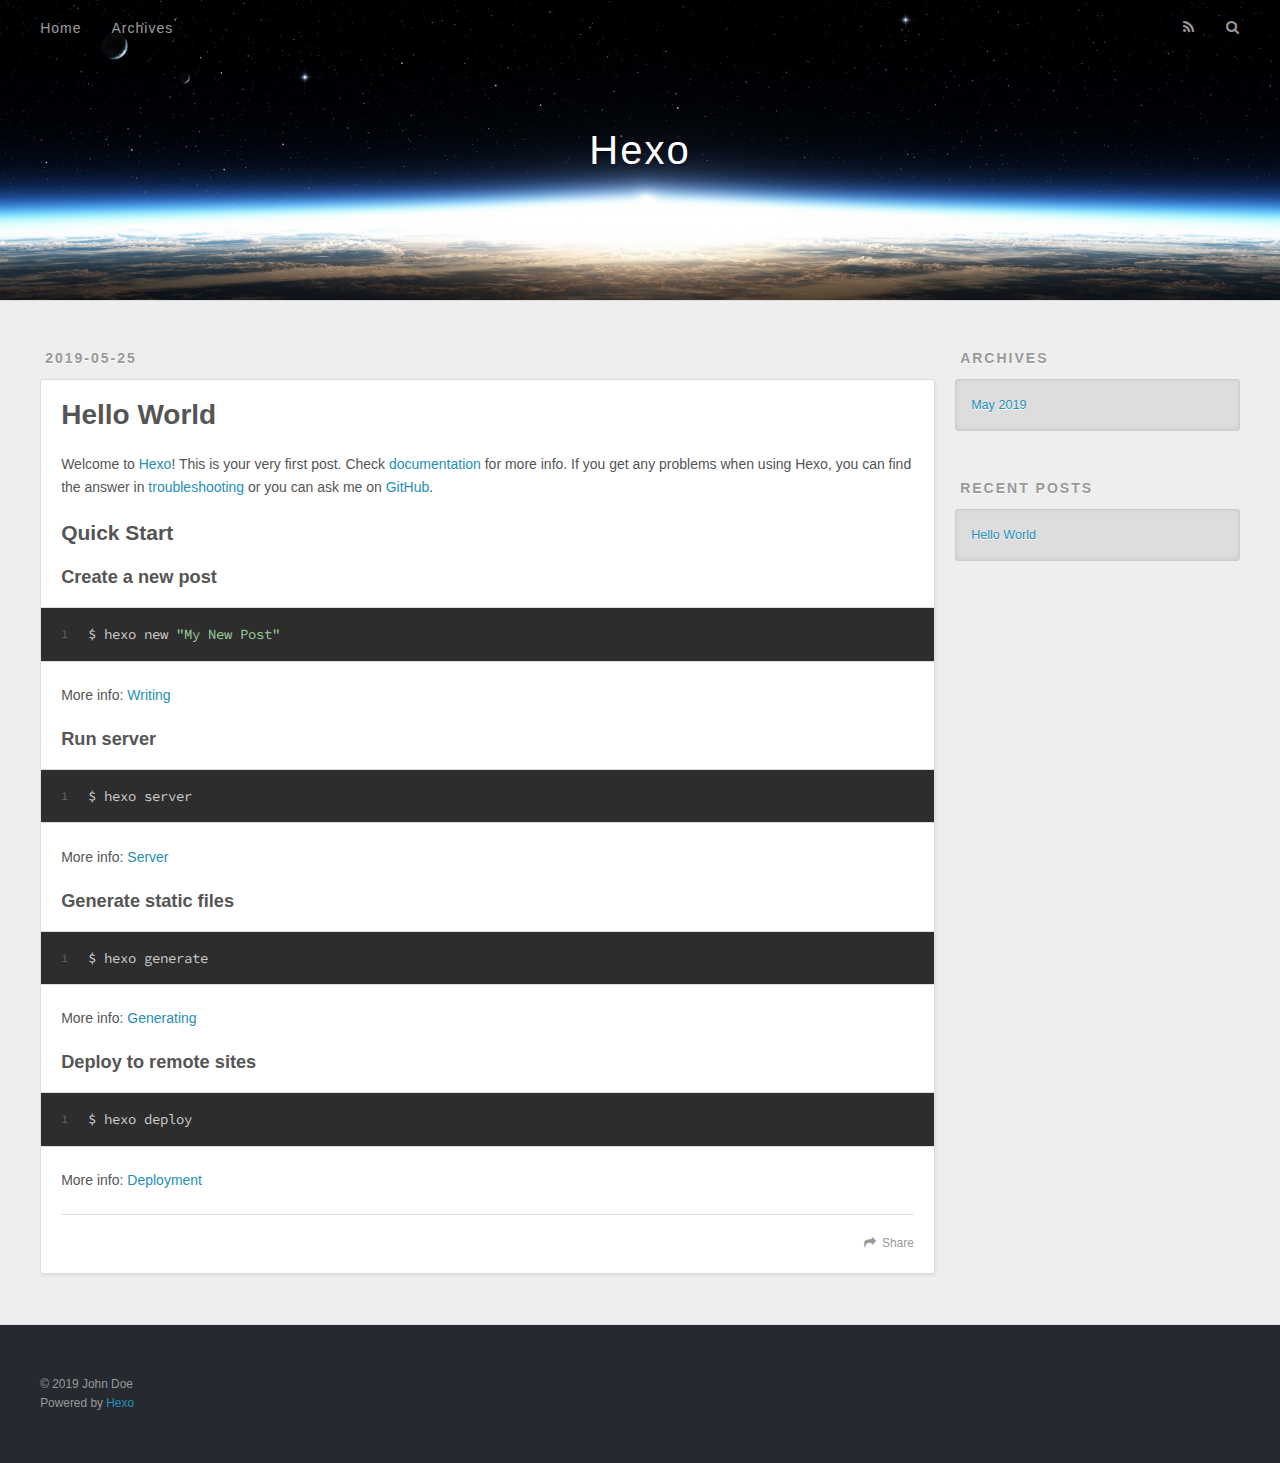
==== index.html @ 66cf9603 "Site updated: 2019-05-25 11:07:12" ====
<!DOCTYPE html>
<html>
<head><meta name="generator" content="Hexo 3.8.0">
  <meta charset="utf-8">
  

  
  <title>Hexo</title>
  <meta name="viewport" content="width=device-width, initial-scale=1, maximum-scale=1">
  <meta property="og:type" content="website">
<meta property="og:title" content="Hexo">
<meta property="og:url" content="http://yoursite.com/index.html">
<meta property="og:site_name" content="Hexo">
<meta property="og:locale" content="default">
<meta name="twitter:card" content="summary">
<meta name="twitter:title" content="Hexo">
  
    <link rel="alternate" href="/atom.xml" title="Hexo" type="application/atom+xml">
  
  
    <link rel="icon" href="/favicon.png">
  
  
    <link href="//fonts.googleapis.com/css?family=Source+Code+Pro" rel="stylesheet" type="text/css">
  
  <link rel="stylesheet" href="/css/style.css">
</head>
</html>
<body>
  <div id="container">
    <div id="wrap">
      <header id="header">
  <div id="banner"></div>
  <div id="header-outer" class="outer">
    <div id="header-title" class="inner">
      <h1 id="logo-wrap">
        <a href="/" id="logo">Hexo</a>
      </h1>
      
    </div>
    <div id="header-inner" class="inner">
      <nav id="main-nav">
        <a id="main-nav-toggle" class="nav-icon"></a>
        
          <a class="main-nav-link" href="/">Home</a>
        
          <a class="main-nav-link" href="/archives">Archives</a>
        
      </nav>
      <nav id="sub-nav">
        
          <a id="nav-rss-link" class="nav-icon" href="/atom.xml" title="RSS Feed"></a>
        
        <a id="nav-search-btn" class="nav-icon" title="Search"></a>
      </nav>
      <div id="search-form-wrap">
        <form action="//google.com/search" method="get" accept-charset="UTF-8" class="search-form"><input type="search" name="q" class="search-form-input" placeholder="Search"><button type="submit" class="search-form-submit">&#xF002;</button><input type="hidden" name="sitesearch" value="http://yoursite.com"></form>
      </div>
    </div>
  </div>
</header>
      <div class="outer">
        <section id="main">
  
    <article id="post-hello-world" class="article article-type-post" itemscope itemprop="blogPost">
  <div class="article-meta">
    <a href="/2019/05/25/hello-world/" class="article-date">
  <time datetime="2019-05-25T02:56:10.770Z" itemprop="datePublished">2019-05-25</time>
</a>
    
  </div>
  <div class="article-inner">
    
    
      <header class="article-header">
        
  
    <h1 itemprop="name">
      <a class="article-title" href="/2019/05/25/hello-world/">Hello World</a>
    </h1>
  

      </header>
    
    <div class="article-entry" itemprop="articleBody">
      
        <p>Welcome to <a href="https://hexo.io/" target="_blank" rel="noopener">Hexo</a>! This is your very first post. Check <a href="https://hexo.io/docs/" target="_blank" rel="noopener">documentation</a> for more info. If you get any problems when using Hexo, you can find the answer in <a href="https://hexo.io/docs/troubleshooting.html" target="_blank" rel="noopener">troubleshooting</a> or you can ask me on <a href="https://github.com/hexojs/hexo/issues" target="_blank" rel="noopener">GitHub</a>.</p>
<h2 id="Quick-Start"><a href="#Quick-Start" class="headerlink" title="Quick Start"></a>Quick Start</h2><h3 id="Create-a-new-post"><a href="#Create-a-new-post" class="headerlink" title="Create a new post"></a>Create a new post</h3><figure class="highlight bash"><table><tr><td class="gutter"><pre><span class="line">1</span><br></pre></td><td class="code"><pre><span class="line">$ hexo new <span class="string">"My New Post"</span></span><br></pre></td></tr></table></figure>
<p>More info: <a href="https://hexo.io/docs/writing.html" target="_blank" rel="noopener">Writing</a></p>
<h3 id="Run-server"><a href="#Run-server" class="headerlink" title="Run server"></a>Run server</h3><figure class="highlight bash"><table><tr><td class="gutter"><pre><span class="line">1</span><br></pre></td><td class="code"><pre><span class="line">$ hexo server</span><br></pre></td></tr></table></figure>
<p>More info: <a href="https://hexo.io/docs/server.html" target="_blank" rel="noopener">Server</a></p>
<h3 id="Generate-static-files"><a href="#Generate-static-files" class="headerlink" title="Generate static files"></a>Generate static files</h3><figure class="highlight bash"><table><tr><td class="gutter"><pre><span class="line">1</span><br></pre></td><td class="code"><pre><span class="line">$ hexo generate</span><br></pre></td></tr></table></figure>
<p>More info: <a href="https://hexo.io/docs/generating.html" target="_blank" rel="noopener">Generating</a></p>
<h3 id="Deploy-to-remote-sites"><a href="#Deploy-to-remote-sites" class="headerlink" title="Deploy to remote sites"></a>Deploy to remote sites</h3><figure class="highlight bash"><table><tr><td class="gutter"><pre><span class="line">1</span><br></pre></td><td class="code"><pre><span class="line">$ hexo deploy</span><br></pre></td></tr></table></figure>
<p>More info: <a href="https://hexo.io/docs/deployment.html" target="_blank" rel="noopener">Deployment</a></p>

      
    </div>
    <footer class="article-footer">
      <a data-url="http://yoursite.com/2019/05/25/hello-world/" data-id="cjw2xe4oa0000dcc2kqg61i88" class="article-share-link">Share</a>
      
      
    </footer>
  </div>
  
</article>


  


</section>
        
          <aside id="sidebar">
  
    

  
    

  
    
  
    
  <div class="widget-wrap">
    <h3 class="widget-title">Archives</h3>
    <div class="widget">
      <ul class="archive-list"><li class="archive-list-item"><a class="archive-list-link" href="/archives/2019/05/">May 2019</a></li></ul>
    </div>
  </div>


  
    
  <div class="widget-wrap">
    <h3 class="widget-title">Recent Posts</h3>
    <div class="widget">
      <ul>
        
          <li>
            <a href="/2019/05/25/hello-world/">Hello World</a>
          </li>
        
      </ul>
    </div>
  </div>

  
</aside>
        
      </div>
      <footer id="footer">
  
  <div class="outer">
    <div id="footer-info" class="inner">
      &copy; 2019 John Doe<br>
      Powered by <a href="http://hexo.io/" target="_blank">Hexo</a>
    </div>
  </div>
</footer>
    </div>
    <nav id="mobile-nav">
  
    <a href="/" class="mobile-nav-link">Home</a>
  
    <a href="/archives" class="mobile-nav-link">Archives</a>
  
</nav>
    

<script src="//ajax.googleapis.com/ajax/libs/jquery/2.0.3/jquery.min.js"></script>


  <link rel="stylesheet" href="/fancybox/jquery.fancybox.css">
  <script src="/fancybox/jquery.fancybox.pack.js"></script>


<script src="/js/script.js"></script>



  </div>
</body>
</html>
---- css/style.css ----
body {
  width: 100%;
}
body:before,
body:after {
  content: "";
  display: table;
}
body:after {
  clear: both;
}
html,
body,
div,
span,
applet,
object,
iframe,
h1,
h2,
h3,
h4,
h5,
h6,
p,
blockquote,
pre,
a,
abbr,
acronym,
address,
big,
cite,
code,
del,
dfn,
em,
img,
ins,
kbd,
q,
s,
samp,
small,
strike,
strong,
sub,
sup,
tt,
var,
dl,
dt,
dd,
ol,
ul,
li,
fieldset,
form,
label,
legend,
table,
caption,
tbody,
tfoot,
thead,
tr,
th,
td {
  margin: 0;
  padding: 0;
  border: 0;
  outline: 0;
  font-weight: inherit;
  font-style: inherit;
  font-family: inherit;
  font-size: 100%;
  vertical-align: baseline;
}
body {
  line-height: 1;
  color: #000;
  background: #fff;
}
ol,
ul {
  list-style: none;
}
table {
  border-collapse: separate;
  border-spacing: 0;
  vertical-align: middle;
}
caption,
th,
td {
  text-align: left;
  font-weight: normal;
  vertical-align: middle;
}
a img {
  border: none;
}
input,
button {
  margin: 0;
  padding: 0;
}
input::-moz-focus-inner,
button::-moz-focus-inner {
  border: 0;
  padding: 0;
}
@font-face {
  font-family: FontAwesome;
  font-style: normal;
  font-weight: normal;
  src: url("fonts/fontawesome-webfont.eot?v=#4.0.3");
  src: url("fonts/fontawesome-webfont.eot?#iefix&v=#4.0.3") format("embedded-opentype"), url("fonts/fontawesome-webfont.woff?v=#4.0.3") format("woff"), url("fonts/fontawesome-webfont.ttf?v=#4.0.3") format("truetype"), url("fonts/fontawesome-webfont.svg#fontawesomeregular?v=#4.0.3") format("svg");
}
html,
body,
#container {
  height: 100%;
}
body {
  background: #eee;
  font: 14px -apple-system, BlinkMacSystemFont, "Segoe UI", "Roboto", "Oxygen", "Ubuntu", "Cantarell", "Fira Sans", "Droid Sans", "Helvetica Neue", sans-serif;
  -webkit-text-size-adjust: 100%;
}
.outer {
  max-width: 1220px;
  margin: 0 auto;
  padding: 0 20px;
}
.outer:before,
.outer:after {
  content: "";
  display: table;
}
.outer:after {
  clear: both;
}
.inner {
  display: inline;
  float: left;
  width: 98.33333333333333%;
  margin: 0 0.833333333333333%;
}
.left,
.alignleft {
  float: left;
}
.right,
.alignright {
  float: right;
}
.clear {
  clear: both;
}
#container {
  position: relative;
}
.mobile-nav-on {
  overflow: hidden;
}
#wrap {
  height: 100%;
  width: 100%;
  position: absolute;
  top: 0;
  left: 0;
  -webkit-transition: 0.2s ease-out;
  -moz-transition: 0.2s ease-out;
  -ms-transition: 0.2s ease-out;
  transition: 0.2s ease-out;
  z-index: 1;
  background: #eee;
}
.mobile-nav-on #wrap {
  left: 280px;
}
@media screen and (min-width: 768px) {
  #main {
    display: inline;
    float: left;
    width: 73.33333333333333%;
    margin: 0 0.833333333333333%;
  }
}
.article-date,
.article-category-link,
.archive-year,
.widget-title {
  text-decoration: none;
  text-transform: uppercase;
  letter-spacing: 2px;
  color: #999;
  margin-bottom: 1em;
  margin-left: 5px;
  line-height: 1em;
  text-shadow: 0 1px #fff;
  font-weight: bold;
}
.article-inner,
.archive-article-inner {
  background: #fff;
  -webkit-box-shadow: 1px 2px 3px #ddd;
  box-shadow: 1px 2px 3px #ddd;
  border: 1px solid #ddd;
  border-radius: 3px;
}
.article-entry h1,
.widget h1 {
  font-size: 2em;
}
.article-entry h2,
.widget h2 {
  font-size: 1.5em;
}
.article-entry h3,
.widget h3 {
  font-size: 1.3em;
}
.article-entry h4,
.widget h4 {
  font-size: 1.2em;
}
.article-entry h5,
.widget h5 {
  font-size: 1em;
}
.article-entry h6,
.widget h6 {
  font-size: 1em;
  color: #999;
}
.article-entry hr,
.widget hr {
  border: 1px dashed #ddd;
}
.article-entry strong,
.widget strong {
  font-weight: bold;
}
.article-entry em,
.widget em,
.article-entry cite,
.widget cite {
  font-style: italic;
}
.article-entry sup,
.widget sup,
.article-entry sub,
.widget sub {
  font-size: 0.75em;
  line-height: 0;
  position: relative;
  vertical-align: baseline;
}
.article-entry sup,
.widget sup {
  top: -0.5em;
}
.article-entry sub,
.widget sub {
  bottom: -0.2em;
}
.article-entry small,
.widget small {
  font-size: 0.85em;
}
.article-entry acronym,
.widget acronym,
.article-entry abbr,
.widget abbr {
  border-bottom: 1px dotted;
}
.article-entry ul,
.widget ul,
.article-entry ol,
.widget ol,
.article-entry dl,
.widget dl {
  margin: 0 20px;
  line-height: 1.6em;
}
.article-entry ul ul,
.widget ul ul,
.article-entry ol ul,
.widget ol ul,
.article-entry ul ol,
.widget ul ol,
.article-entry ol ol,
.widget ol ol {
  margin-top: 0;
  margin-bottom: 0;
}
.article-entry ul,
.widget ul {
  list-style: disc;
}
.article-entry ol,
.widget ol {
  list-style: decimal;
}
.article-entry dt,
.widget dt {
  font-weight: bold;
}
#header {
  height: 300px;
  position: relative;
  border-bottom: 1px solid #ddd;
}
#header:before,
#header:after {
  content: "";
  position: absolute;
  left: 0;
  right: 0;
  height: 40px;
}
#header:before {
  top: 0;
  background: -webkit-linear-gradient(rgba(0,0,0,0.2), transparent);
  background: -moz-linear-gradient(rgba(0,0,0,0.2), transparent);
  background: -ms-linear-gradient(rgba(0,0,0,0.2), transparent);
  background: linear-gradient(rgba(0,0,0,0.2), transparent);
}
#header:after {
  bottom: 0;
  background: -webkit-linear-gradient(transparent, rgba(0,0,0,0.2));
  background: -moz-linear-gradient(transparent, rgba(0,0,0,0.2));
  background: -ms-linear-gradient(transparent, rgba(0,0,0,0.2));
  background: linear-gradient(transparent, rgba(0,0,0,0.2));
}
#header-outer {
  height: 100%;
  position: relative;
}
#header-inner {
  position: relative;
  overflow: hidden;
}
#banner {
  position: absolute;
  top: 0;
  left: 0;
  width: 100%;
  height: 100%;
  background: url("images/banner.jpg") center #000;
  -webkit-background-size: cover;
  -moz-background-size: cover;
  background-size: cover;
  z-index: -1;
}
#header-title {
  text-align: center;
  height: 40px;
  position: absolute;
  top: 50%;
  left: 0;
  margin-top: -20px;
}
#logo,
#subtitle {
  text-decoration: none;
  color: #fff;
  font-weight: 300;
  text-shadow: 0 1px 4px rgba(0,0,0,0.3);
}
#logo {
  font-size: 40px;
  line-height: 40px;
  letter-spacing: 2px;
}
#subtitle {
  font-size: 16px;
  line-height: 16px;
  letter-spacing: 1px;
}
#subtitle-wrap {
  margin-top: 16px;
}
#main-nav {
  float: left;
  margin-left: -15px;
}
.nav-icon,
.main-nav-link {
  float: left;
  color: #fff;
  opacity: 0.6;
  text-decoration: none;
  text-shadow: 0 1px rgba(0,0,0,0.2);
  -webkit-transition: opacity 0.2s;
  -moz-transition: opacity 0.2s;
  -ms-transition: opacity 0.2s;
  transition: opacity 0.2s;
  display: block;
  padding: 20px 15px;
}
.nav-icon:hover,
.main-nav-link:hover {
  opacity: 1;
}
.nav-icon {
  font-family: FontAwesome;
  text-align: center;
  font-size: 14px;
  width: 14px;
  height: 14px;
  padding: 20px 15px;
  position: relative;
  cursor: pointer;
}
.main-nav-link {
  font-weight: 300;
  letter-spacing: 1px;
}
@media screen and (max-width: 479px) {
  .main-nav-link {
    display: none;
  }
}
#main-nav-toggle {
  display: none;
}
#main-nav-toggle:before {
  content: "\f0c9";
}
@media screen and (max-width: 479px) {
  #main-nav-toggle {
    display: block;
  }
}
#sub-nav {
  float: right;
  margin-right: -15px;
}
#nav-rss-link:before {
  content: "\f09e";
}
#nav-search-btn:before {
  content: "\f002";
}
#search-form-wrap {
  position: absolute;
  top: 15px;
  width: 150px;
  height: 30px;
  right: -150px;
  opacity: 0;
  -webkit-transition: 0.2s ease-out;
  -moz-transition: 0.2s ease-out;
  -ms-transition: 0.2s ease-out;
  transition: 0.2s ease-out;
}
#search-form-wrap.on {
  opacity: 1;
  right: 0;
}
@media screen and (max-width: 479px) {
  #search-form-wrap {
    width: 100%;
    right: -100%;
  }
}
.search-form {
  position: absolute;
  top: 0;
  left: 0;
  right: 0;
  background: #fff;
  padding: 5px 15px;
  border-radius: 15px;
  -webkit-box-shadow: 0 0 10px rgba(0,0,0,0.3);
  box-shadow: 0 0 10px rgba(0,0,0,0.3);
}
.search-form-input {
  border: none;
  background: none;
  color: #555;
  width: 100%;
  font: 13px -apple-system, BlinkMacSystemFont, "Segoe UI", "Roboto", "Oxygen", "Ubuntu", "Cantarell", "Fira Sans", "Droid Sans", "Helvetica Neue", sans-serif;
  outline: none;
}
.search-form-input::-webkit-search-results-decoration,
.search-form-input::-webkit-search-cancel-button {
  -webkit-appearance: none;
}
.search-form-submit {
  position: absolute;
  top: 50%;
  right: 10px;
  margin-top: -7px;
  font: 13px FontAwesome;
  border: none;
  background: none;
  color: #bbb;
  cursor: pointer;
}
.search-form-submit:hover,
.search-form-submit:focus {
  color: #777;
}
.article {
  margin: 50px 0;
}
.article-inner {
  overflow: hidden;
}
.article-meta:before,
.article-meta:after {
  content: "";
  display: table;
}
.article-meta:after {
  clear: both;
}
.article-date {
  float: left;
}
.article-category {
  float: left;
  line-height: 1em;
  color: #ccc;
  text-shadow: 0 1px #fff;
  margin-left: 8px;
}
.article-category:before {
  content: "\2022";
}
.article-category-link {
  margin: 0 12px 1em;
}
.article-header {
  padding: 20px 20px 0;
}
.article-title {
  text-decoration: none;
  font-size: 2em;
  font-weight: bold;
  color: #555;
  line-height: 1.1em;
  -webkit-transition: color 0.2s;
  -moz-transition: color 0.2s;
  -ms-transition: color 0.2s;
  transition: color 0.2s;
}
a.article-title:hover {
  color: #258fb8;
}
.article-entry {
  color: #555;
  padding: 0 20px;
}
.article-entry:before,
.article-entry:after {
  content: "";
  display: table;
}
.article-entry:after {
  clear: both;
}
.article-entry p,
.article-entry table {
  line-height: 1.6em;
  margin: 1.6em 0;
}
.article-entry h1,
.article-entry h2,
.article-entry h3,
.article-entry h4,
.article-entry h5,
.article-entry h6 {
  font-weight: bold;
}
.article-entry h1,
.article-entry h2,
.article-entry h3,
.article-entry h4,
.article-entry h5,
.article-entry h6 {
  line-height: 1.1em;
  margin: 1.1em 0;
}
.article-entry a {
  color: #258fb8;
  text-decoration: none;
}
.article-entry a:hover {
  text-decoration: underline;
}
.article-entry ul,
.article-entry ol,
.article-entry dl {
  margin-top: 1.6em;
  margin-bottom: 1.6em;
}
.article-entry img,
.article-entry video {
  max-width: 100%;
  height: auto;
  display: block;
  margin: auto;
}
.article-entry iframe {
  border: none;
}
.article-entry table {
  width: 100%;
  border-collapse: collapse;
  border-spacing: 0;
}
.article-entry th {
  font-weight: bold;
  border-bottom: 3px solid #ddd;
  padding-bottom: 0.5em;
}
.article-entry td {
  border-bottom: 1px solid #ddd;
  padding: 10px 0;
}
.article-entry blockquote {
  font-family: Georgia, "Times New Roman", serif;
  font-size: 1.4em;
  margin: 1.6em 20px;
  text-align: center;
}
.article-entry blockquote footer {
  font-size: 14px;
  margin: 1.6em 0;
  font-family: -apple-system, BlinkMacSystemFont, "Segoe UI", "Roboto", "Oxygen", "Ubuntu", "Cantarell", "Fira Sans", "Droid Sans", "Helvetica Neue", sans-serif;
}
.article-entry blockquote footer cite:before {
  content: "—";
  padding: 0 0.5em;
}
.article-entry .pullquote {
  text-align: left;
  width: 45%;
  margin: 0;
}
.article-entry .pullquote.left {
  margin-left: 0.5em;
  margin-right: 1em;
}
.article-entry .pullquote.right {
  margin-right: 0.5em;
  margin-left: 1em;
}
.article-entry .caption {
  color: #999;
  display: block;
  font-size: 0.9em;
  margin-top: 0.5em;
  position: relative;
  text-align: center;
}
.article-entry .video-container {
  position: relative;
  padding-top: 56.25%;
  height: 0;
  overflow: hidden;
}
.article-entry .video-container iframe,
.article-entry .video-container object,
.article-entry .video-container embed {
  position: absolute;
  top: 0;
  left: 0;
  width: 100%;
  height: 100%;
  margin-top: 0;
}
.article-more-link a {
  display: inline-block;
  line-height: 1em;
  padding: 6px 15px;
  border-radius: 15px;
  background: #eee;
  color: #999;
  text-shadow: 0 1px #fff;
  text-decoration: none;
}
.article-more-link a:hover {
  background: #258fb8;
  color: #fff;
  text-decoration: none;
  text-shadow: 0 1px #1e7293;
}
.article-footer {
  font-size: 0.85em;
  line-height: 1.6em;
  border-top: 1px solid #ddd;
  padding-top: 1.6em;
  margin: 0 20px 20px;
}
.article-footer:before,
.article-footer:after {
  content: "";
  display: table;
}
.article-footer:after {
  clear: both;
}
.article-footer a {
  color: #999;
  text-decoration: none;
}
.article-footer a:hover {
  color: #555;
}
.article-tag-list-item {
  float: left;
  margin-right: 10px;
}
.article-tag-list-link:before {
  content: "#";
}
.article-comment-link {
  float: right;
}
.article-comment-link:before {
  content: "\f075";
  font-family: FontAwesome;
  padding-right: 8px;
}
.article-share-link {
  cursor: pointer;
  float: right;
  margin-left: 20px;
}
.article-share-link:before {
  content: "\f064";
  font-family: FontAwesome;
  padding-right: 6px;
}
#article-nav {
  position: relative;
}
#article-nav:before,
#article-nav:after {
  content: "";
  display: table;
}
#article-nav:after {
  clear: both;
}
@media screen and (min-width: 768px) {
  #article-nav {
    margin: 50px 0;
  }
  #article-nav:before {
    width: 8px;
    height: 8px;
    position: absolute;
    top: 50%;
    left: 50%;
    margin-top: -4px;
    margin-left: -4px;
    content: "";
    border-radius: 50%;
    background: #ddd;
    -webkit-box-shadow: 0 1px 2px #fff;
    box-shadow: 0 1px 2px #fff;
  }
}
.article-nav-link-wrap {
  text-decoration: none;
  text-shadow: 0 1px #fff;
  color: #999;
  -webkit-box-sizing: border-box;
  -moz-box-sizing: border-box;
  box-sizing: border-box;
  margin-top: 50px;
  text-align: center;
  display: block;
}
.article-nav-link-wrap:hover {
  color: #555;
}
@media screen and (min-width: 768px) {
  .article-nav-link-wrap {
    width: 50%;
    margin-top: 0;
  }
}
@media screen and (min-width: 768px) {
  #article-nav-newer {
    float: left;
    text-align: right;
    padding-right: 20px;
  }
}
@media screen and (min-width: 768px) {
  #article-nav-older {
    float: right;
    text-align: left;
    padding-left: 20px;
  }
}
.article-nav-caption {
  text-transform: uppercase;
  letter-spacing: 2px;
  color: #ddd;
  line-height: 1em;
  font-weight: bold;
}
#article-nav-newer .article-nav-caption {
  margin-right: -2px;
}
.article-nav-title {
  font-size: 0.85em;
  line-height: 1.6em;
  margin-top: 0.5em;
}
.article-share-box {
  position: absolute;
  display: none;
  background: #fff;
  -webkit-box-shadow: 1px 2px 10px rgba(0,0,0,0.2);
  box-shadow: 1px 2px 10px rgba(0,0,0,0.2);
  border-radius: 3px;
  margin-left: -145px;
  overflow: hidden;
  z-index: 1;
}
.article-share-box.on {
  display: block;
}
.article-share-input {
  width: 100%;
  background: none;
  -webkit-box-sizing: border-box;
  -moz-box-sizing: border-box;
  box-sizing: border-box;
  font: 14px -apple-system, BlinkMacSystemFont, "Segoe UI", "Roboto", "Oxygen", "Ubuntu", "Cantarell", "Fira Sans", "Droid Sans", "Helvetica Neue", sans-serif;
  padding: 0 15px;
  color: #555;
  outline: none;
  border: 1px solid #ddd;
  border-radius: 3px 3px 0 0;
  height: 36px;
  line-height: 36px;
}
.article-share-links {
  background: #eee;
}
.article-share-links:before,
.article-share-links:after {
  content: "";
  display: table;
}
.article-share-links:after {
  clear: both;
}
.article-share-twitter,
.article-share-facebook,
.article-share-pinterest,
.article-share-google {
  width: 50px;
  height: 36px;
  display: block;
  float: left;
  position: relative;
  color: #999;
  text-shadow: 0 1px #fff;
}
.article-share-twitter:before,
.article-share-facebook:before,
.article-share-pinterest:before,
.article-share-google:before {
  font-size: 20px;
  font-family: FontAwesome;
  width: 20px;
  height: 20px;
  position: absolute;
  top: 50%;
  left: 50%;
  margin-top: -10px;
  margin-left: -10px;
  text-align: center;
}
.article-share-twitter:hover,
.article-share-facebook:hover,
.article-share-pinterest:hover,
.article-share-google:hover {
  color: #fff;
}
.article-share-twitter:before {
  content: "\f099";
}
.article-share-twitter:hover {
  background: #00aced;
  text-shadow: 0 1px #008abe;
}
.article-share-facebook:before {
  content: "\f09a";
}
.article-share-facebook:hover {
  background: #3b5998;
  text-shadow: 0 1px #2f477a;
}
.article-share-pinterest:before {
  content: "\f0d2";
}
.article-share-pinterest:hover {
  background: #cb2027;
  text-shadow: 0 1px #a21a1f;
}
.article-share-google:before {
  content: "\f0d5";
}
.article-share-google:hover {
  background: #dd4b39;
  text-shadow: 0 1px #be3221;
}
.article-gallery {
  background: #000;
  position: relative;
}
.article-gallery-photos {
  position: relative;
  overflow: hidden;
}
.article-gallery-img {
  display: none;
  max-width: 100%;
}
.article-gallery-img:first-child {
  display: block;
}
.article-gallery-img.loaded {
  position: absolute;
  display: block;
}
.article-gallery-img img {
  display: block;
  max-width: 100%;
  margin: 0 auto;
}
#comments {
  background: #fff;
  -webkit-box-shadow: 1px 2px 3px #ddd;
  box-shadow: 1px 2px 3px #ddd;
  padding: 20px;
  border: 1px solid #ddd;
  border-radius: 3px;
  margin: 50px 0;
}
#comments a {
  color: #258fb8;
}
.archives-wrap {
  margin: 50px 0;
}
.archives:before,
.archives:after {
  content: "";
  display: table;
}
.archives:after {
  clear: both;
}
.archive-year-wrap {
  margin-bottom: 1em;
}
.archives {
  -webkit-column-gap: 10px;
  -moz-column-gap: 10px;
  column-gap: 10px;
}
@media screen and (min-width: 480px) and (max-width: 767px) {
  .archives {
    -webkit-column-count: 2;
    -moz-column-count: 2;
    column-count: 2;
  }
}
@media screen and (min-width: 768px) {
  .archives {
    -webkit-column-count: 3;
    -moz-column-count: 3;
    column-count: 3;
  }
}
.archive-article {
  -webkit-column-break-inside: avoid;
  page-break-inside: avoid;
  overflow: hidden;
  break-inside: avoid-column;
}
.archive-article-inner {
  padding: 10px;
  margin-bottom: 15px;
}
.archive-article-title {
  text-decoration: none;
  font-weight: bold;
  color: #555;
  -webkit-transition: color 0.2s;
  -moz-transition: color 0.2s;
  -ms-transition: color 0.2s;
  transition: color 0.2s;
  line-height: 1.6em;
}
.archive-article-title:hover {
  color: #258fb8;
}
.archive-article-footer {
  margin-top: 1em;
}
.archive-article-date {
  color: #999;
  text-decoration: none;
  font-size: 0.85em;
  line-height: 1em;
  margin-bottom: 0.5em;
  display: block;
}
#page-nav {
  margin: 50px auto;
  background: #fff;
  -webkit-box-shadow: 1px 2px 3px #ddd;
  box-shadow: 1px 2px 3px #ddd;
  border: 1px solid #ddd;
  border-radius: 3px;
  text-align: center;
  color: #999;
  overflow: hidden;
}
#page-nav:before,
#page-nav:after {
  content: "";
  display: table;
}
#page-nav:after {
  clear: both;
}
#page-nav a,
#page-nav span {
  padding: 10px 20px;
  line-height: 1;
  height: 2ex;
}
#page-nav a {
  color: #999;
  text-decoration: none;
}
#page-nav a:hover {
  background: #999;
  color: #fff;
}
#page-nav .prev {
  float: left;
}
#page-nav .next {
  float: right;
}
#page-nav .page-number {
  display: inline-block;
}
@media screen and (max-width: 479px) {
  #page-nav .page-number {
    display: none;
  }
}
#page-nav .current {
  color: #555;
  font-weight: bold;
}
#page-nav .space {
  color: #ddd;
}
#footer {
  background: #262a30;
  padding: 50px 0;
  border-top: 1px solid #ddd;
  color: #999;
}
#footer a {
  color: #258fb8;
  text-decoration: none;
}
#footer a:hover {
  text-decoration: underline;
}
#footer-info {
  line-height: 1.6em;
  font-size: 0.85em;
}
.article-entry pre,
.article-entry .highlight {
  background: #2d2d2d;
  margin: 0 -20px;
  padding: 15px 20px;
  border-style: solid;
  border-color: #ddd;
  border-width: 1px 0;
  overflow: auto;
  color: #ccc;
  line-height: 22.400000000000002px;
}
.article-entry .highlight .gutter pre,
.article-entry .gist .gist-file .gist-data .line-numbers {
  color: #666;
  font-size: 0.85em;
}
.article-entry pre,
.article-entry code {
  font-family: "Source Code Pro", Consolas, Monaco, Menlo, Consolas, monospace;
}
.article-entry code {
  background: #eee;
  text-shadow: 0 1px #fff;
  padding: 0 0.3em;
}
.article-entry pre code {
  background: none;
  text-shadow: none;
  padding: 0;
}
.article-entry .highlight pre {
  border: none;
  margin: 0;
  padding: 0;
}
.article-entry .highlight table {
  margin: 0;
  width: auto;
}
.article-entry .highlight td {
  border: none;
  padding: 0;
}
.article-entry .highlight figcaption {
  font-size: 0.85em;
  color: #999;
  line-height: 1em;
  margin-bottom: 1em;
}
.article-entry .highlight figcaption:before,
.article-entry .highlight figcaption:after {
  content: "";
  display: table;
}
.article-entry .highlight figcaption:after {
  clear: both;
}
.article-entry .highlight figcaption a {
  float: right;
}
.article-entry .highlight .gutter pre {
  text-align: right;
  padding-right: 20px;
}
.article-entry .highlight .line {
  height: 22.400000000000002px;
}
.article-entry .highlight .line.marked {
  background: #515151;
}
.article-entry .gist {
  margin: 0 -20px;
  border-style: solid;
  border-color: #ddd;
  border-width: 1px 0;
  background: #2d2d2d;
  padding: 15px 20px 15px 0;
}
.article-entry .gist .gist-file {
  border: none;
  font-family: "Source Code Pro", Consolas, Monaco, Menlo, Consolas, monospace;
  margin: 0;
}
.article-entry .gist .gist-file .gist-data {
  background: none;
  border: none;
}
.article-entry .gist .gist-file .gist-data .line-numbers {
  background: none;
  border: none;
  padding: 0 20px 0 0;
}
.article-entry .gist .gist-file .gist-data .line-data {
  padding: 0 !important;
}
.article-entry .gist .gist-file .highlight {
  margin: 0;
  padding: 0;
  border: none;
}
.article-entry .gist .gist-file .gist-meta {
  background: #2d2d2d;
  color: #999;
  font: 0.85em -apple-system, BlinkMacSystemFont, "Segoe UI", "Roboto", "Oxygen", "Ubuntu", "Cantarell", "Fira Sans", "Droid Sans", "Helvetica Neue", sans-serif;
  text-shadow: 0 0;
  padding: 0;
  margin-top: 1em;
  margin-left: 20px;
}
.article-entry .gist .gist-file .gist-meta a {
  color: #258fb8;
  font-weight: normal;
}
.article-entry .gist .gist-file .gist-meta a:hover {
  text-decoration: underline;
}
pre .comment,
pre .title {
  color: #999;
}
pre .variable,
pre .attribute,
pre .tag,
pre .regexp,
pre .ruby .constant,
pre .xml .tag .title,
pre .xml .pi,
pre .xml .doctype,
pre .html .doctype,
pre .css .id,
pre .css .class,
pre .css .pseudo {
  color: #f2777a;
}
pre .number,
pre .preprocessor,
pre .built_in,
pre .literal,
pre .params,
pre .constant {
  color: #f99157;
}
pre .class,
pre .ruby .class .title,
pre .css .rules .attribute {
  color: #9c9;
}
pre .string,
pre .value,
pre .inheritance,
pre .header,
pre .ruby .symbol,
pre .xml .cdata {
  color: #9c9;
}
pre .css .hexcolor {
  color: #6cc;
}
pre .function,
pre .python .decorator,
pre .python .title,
pre .ruby .function .title,
pre .ruby .title .keyword,
pre .perl .sub,
pre .javascript .title,
pre .coffeescript .title {
  color: #69c;
}
pre .keyword,
pre .javascript .function {
  color: #c9c;
}
@media screen and (max-width: 479px) {
  #mobile-nav {
    position: absolute;
    top: 0;
    left: 0;
    width: 280px;
    height: 100%;
    background: #191919;
    border-right: 1px solid #fff;
  }
}
@media screen and (max-width: 479px) {
  .mobile-nav-link {
    display: block;
    color: #999;
    text-decoration: none;
    padding: 15px 20px;
    font-weight: bold;
  }
  .mobile-nav-link:hover {
    color: #fff;
  }
}
@media screen and (min-width: 768px) {
  #sidebar {
    display: inline;
    float: left;
    width: 23.333333333333332%;
    margin: 0 0.833333333333333%;
  }
}
.widget-wrap {
  margin: 50px 0;
}
.widget {
  color: #777;
  text-shadow: 0 1px #fff;
  background: #ddd;
  -webkit-box-shadow: 0 -1px 4px #ccc inset;
  box-shadow: 0 -1px 4px #ccc inset;
  border: 1px solid #ccc;
  padding: 15px;
  border-radius: 3px;
}
.widget a {
  color: #258fb8;
  text-decoration: none;
}
.widget a:hover {
  text-decoration: underline;
}
.widget ul ul,
.widget ol ul,
.widget dl ul,
.widget ul ol,
.widget ol ol,
.widget dl ol,
.widget ul dl,
.widget ol dl,
.widget dl dl {
  margin-left: 15px;
  list-style: disc;
}
.widget {
  line-height: 1.6em;
  word-wrap: break-word;
  font-size: 0.9em;
}
.widget ul,
.widget ol {
  list-style: none;
  margin: 0;
}
.widget ul ul,
.widget ol ul,
.widget ul ol,
.widget ol ol {
  margin: 0 20px;
}
.widget ul ul,
.widget ol ul {
  list-style: disc;
}
.widget ul ol,
.widget ol ol {
  list-style: decimal;
}
.category-list-count,
.tag-list-count,
.archive-list-count {
  padding-left: 5px;
  color: #999;
  font-size: 0.85em;
}
.category-list-count:before,
.tag-list-count:before,
.archive-list-count:before {
  content: "(";
}
.category-list-count:after,
.tag-list-count:after,
.archive-list-count:after {
  content: ")";
}
.tagcloud a {
  margin-right: 5px;
  display: inline-block;
}
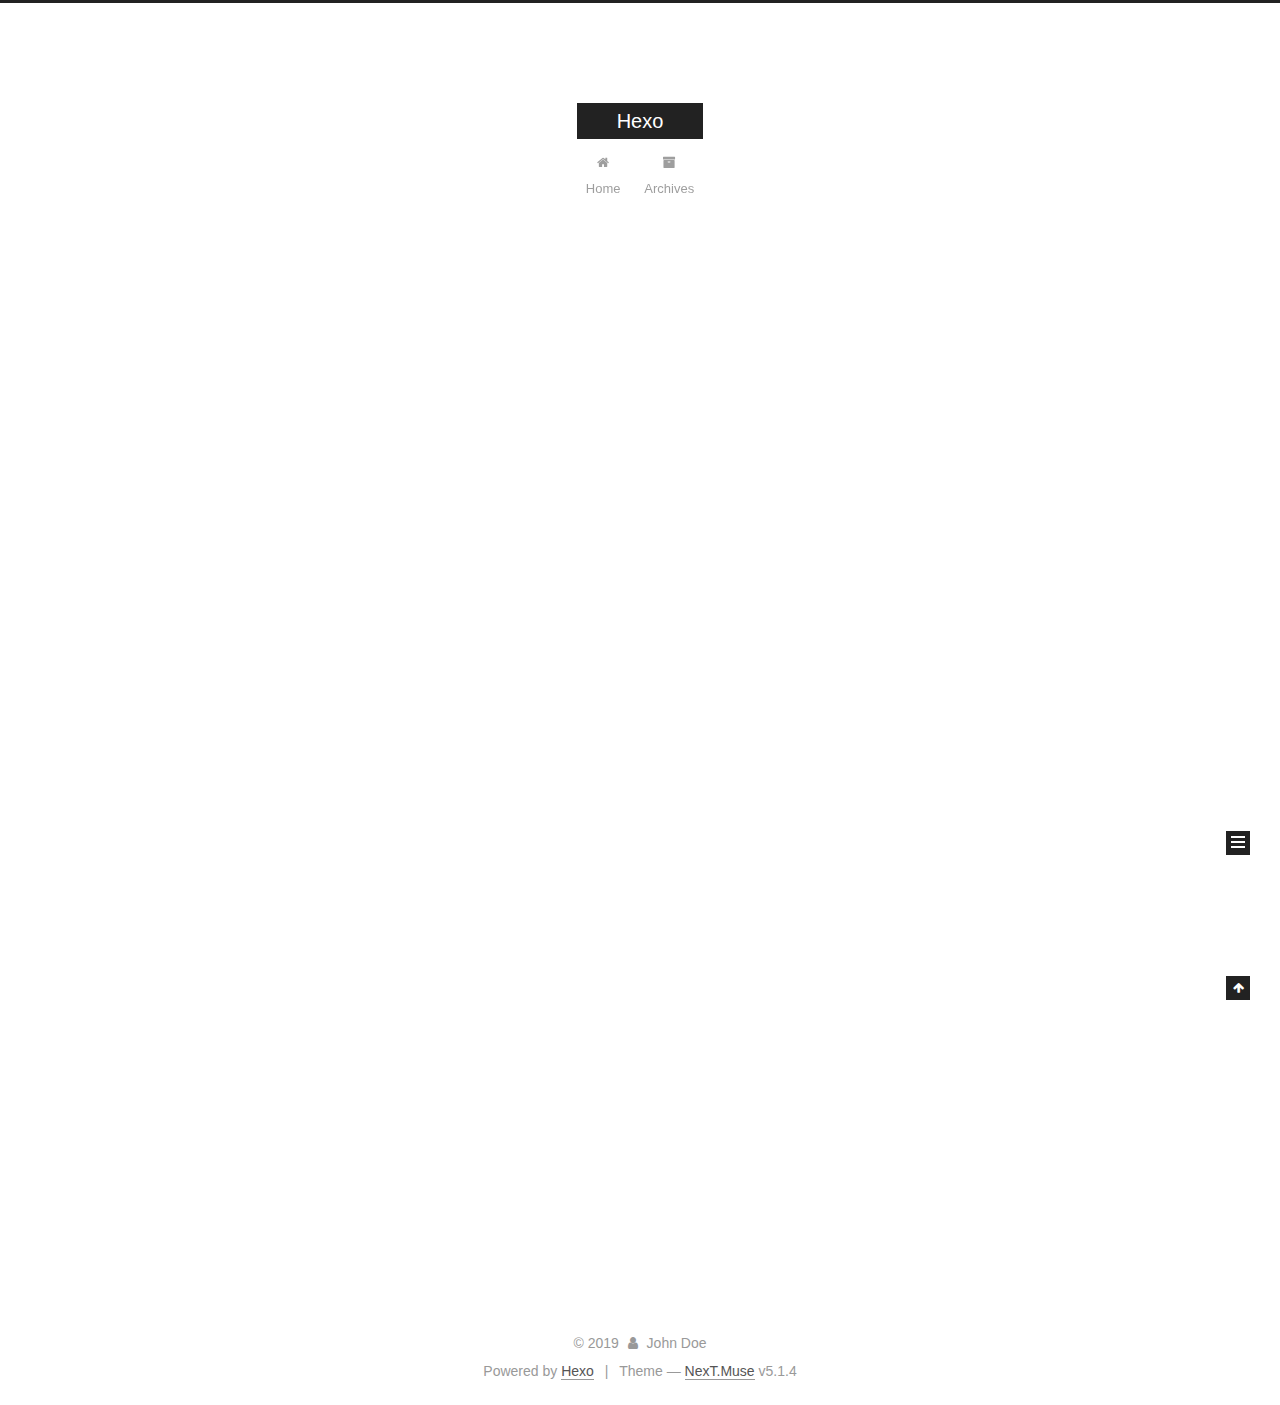
==== commit 74599fc7: "Site updated: 2019-05-25 11:52:14" ====
--- a/index.html
+++ b/index.html
@@ -1,90 +1,306 @@
 <!DOCTYPE html>
-<html>
+
+
+
+  
+
+
+<html class="theme-next muse use-motion" lang>
 <head><meta name="generator" content="Hexo 3.8.0">
-  <meta charset="utf-8">
-  
-
-  
-  <title>Hexo</title>
-  <meta name="viewport" content="width=device-width, initial-scale=1, maximum-scale=1">
-  <meta property="og:type" content="website">
+  <meta charset="UTF-8">
+<meta http-equiv="X-UA-Compatible" content="IE=edge">
+<meta name="viewport" content="width=device-width, initial-scale=1, maximum-scale=1">
+<meta name="theme-color" content="#222">
+
+
+
+
+
+
+
+
+
+<meta http-equiv="Cache-Control" content="no-transform">
+<meta http-equiv="Cache-Control" content="no-siteapp">
+
+
+
+
+
+
+
+
+
+
+
+
+
+
+
+
+  
+  
+  <link href="/lib/fancybox/source/jquery.fancybox.css?v=2.1.5" rel="stylesheet" type="text/css">
+
+
+
+
+
+
+
+<link href="/lib/font-awesome/css/font-awesome.min.css?v=4.6.2" rel="stylesheet" type="text/css">
+
+<link href="/css/main.css?v=5.1.4" rel="stylesheet" type="text/css">
+
+
+  <link rel="apple-touch-icon" sizes="180x180" href="/images/apple-touch-icon-next.png?v=5.1.4">
+
+
+  <link rel="icon" type="image/png" sizes="32x32" href="/images/favicon-32x32-next.png?v=5.1.4">
+
+
+  <link rel="icon" type="image/png" sizes="16x16" href="/images/favicon-16x16-next.png?v=5.1.4">
+
+
+  <link rel="mask-icon" href="/images/logo.svg?v=5.1.4" color="#222">
+
+
+
+
+
+  <meta name="keywords" content="Hexo, NexT">
+
+
+
+
+
+
+
+
+
+
+<meta property="og:type" content="website">
 <meta property="og:title" content="Hexo">
 <meta property="og:url" content="http://yoursite.com/index.html">
 <meta property="og:site_name" content="Hexo">
 <meta property="og:locale" content="default">
 <meta name="twitter:card" content="summary">
 <meta name="twitter:title" content="Hexo">
-  
-    <link rel="alternate" href="/atom.xml" title="Hexo" type="application/atom+xml">
-  
-  
-    <link rel="icon" href="/favicon.png">
-  
-  
-    <link href="//fonts.googleapis.com/css?family=Source+Code+Pro" rel="stylesheet" type="text/css">
-  
-  <link rel="stylesheet" href="/css/style.css">
+
+
+
+<script type="text/javascript" id="hexo.configurations">
+  var NexT = window.NexT || {};
+  var CONFIG = {
+    root: '/',
+    scheme: 'Muse',
+    version: '5.1.4',
+    sidebar: {"position":"left","display":"post","offset":12,"b2t":false,"scrollpercent":false,"onmobile":false},
+    fancybox: true,
+    tabs: true,
+    motion: {"enable":true,"async":false,"transition":{"post_block":"fadeIn","post_header":"slideDownIn","post_body":"slideDownIn","coll_header":"slideLeftIn","sidebar":"slideUpIn"}},
+    duoshuo: {
+      userId: '0',
+      author: 'Author'
+    },
+    algolia: {
+      applicationID: '',
+      apiKey: '',
+      indexName: '',
+      hits: {"per_page":10},
+      labels: {"input_placeholder":"Search for Posts","hits_empty":"We didn't find any results for the search: ${query}","hits_stats":"${hits} results found in ${time} ms"}
+    }
+  };
+</script>
+
+
+
+  <link rel="canonical" href="http://yoursite.com/">
+
+
+
+
+
+  <title>Hexo</title>
+  
+
+
+
+
+
+
+
+
 </head>
-</html>
-<body>
-  <div id="container">
-    <div id="wrap">
-      <header id="header">
-  <div id="banner"></div>
-  <div id="header-outer" class="outer">
-    <div id="header-title" class="inner">
-      <h1 id="logo-wrap">
-        <a href="/" id="logo">Hexo</a>
-      </h1>
-      
+
+<body itemscope itemtype="http://schema.org/WebPage" lang="default">
+
+  
+  
+    
+  
+
+  <div class="container sidebar-position-left 
+  page-home">
+    <div class="headband"></div>
+
+    <header id="header" class="header" itemscope itemtype="http://schema.org/WPHeader">
+      <div class="header-inner"><div class="site-brand-wrapper">
+  <div class="site-meta ">
+    
+
+    <div class="custom-logo-site-title">
+      <a href="/" class="brand" rel="start">
+        <span class="logo-line-before"><i></i></span>
+        <span class="site-title">Hexo</span>
+        <span class="logo-line-after"><i></i></span>
+      </a>
     </div>
-    <div id="header-inner" class="inner">
-      <nav id="main-nav">
-        <a id="main-nav-toggle" class="nav-icon"></a>
-        
-          <a class="main-nav-link" href="/">Home</a>
-        
-          <a class="main-nav-link" href="/archives">Archives</a>
-        
-      </nav>
-      <nav id="sub-nav">
-        
-          <a id="nav-rss-link" class="nav-icon" href="/atom.xml" title="RSS Feed"></a>
-        
-        <a id="nav-search-btn" class="nav-icon" title="Search"></a>
-      </nav>
-      <div id="search-form-wrap">
-        <form action="//google.com/search" method="get" accept-charset="UTF-8" class="search-form"><input type="search" name="q" class="search-form-input" placeholder="Search"><button type="submit" class="search-form-submit">&#xF002;</button><input type="hidden" name="sitesearch" value="http://yoursite.com"></form>
-      </div>
-    </div>
+      
+        <p class="site-subtitle"></p>
+      
   </div>
-</header>
-      <div class="outer">
-        <section id="main">
-  
-    <article id="post-hello-world" class="article article-type-post" itemscope itemprop="blogPost">
-  <div class="article-meta">
-    <a href="/2019/05/25/hello-world/" class="article-date">
-  <time datetime="2019-05-25T02:56:10.770Z" itemprop="datePublished">2019-05-25</time>
-</a>
-    
+
+  <div class="site-nav-toggle">
+    <button>
+      <span class="btn-bar"></span>
+      <span class="btn-bar"></span>
+      <span class="btn-bar"></span>
+    </button>
   </div>
-  <div class="article-inner">
-    
-    
-      <header class="article-header">
-        
-  
-    <h1 itemprop="name">
-      <a class="article-title" href="/2019/05/25/hello-world/">Hello World</a>
-    </h1>
-  
-
+</div>
+
+<nav class="site-nav">
+  
+
+  
+    <ul id="menu" class="menu">
+      
+        
+        <li class="menu-item menu-item-home">
+          <a href="/" rel="section">
+            
+              <i class="menu-item-icon fa fa-fw fa-home"></i> <br>
+            
+            Home
+          </a>
+        </li>
+      
+        
+        <li class="menu-item menu-item-archives">
+          <a href="/archives/" rel="section">
+            
+              <i class="menu-item-icon fa fa-fw fa-archive"></i> <br>
+            
+            Archives
+          </a>
+        </li>
+      
+
+      
+    </ul>
+  
+
+  
+</nav>
+
+
+
+ </div>
+    </header>
+
+    <main id="main" class="main">
+      <div class="main-inner">
+        <div class="content-wrap">
+          <div id="content" class="content">
+            
+  <section id="posts" class="posts-expand">
+    
+      
+
+  
+
+  
+  
+  
+
+  <article class="post post-type-normal" itemscope itemtype="http://schema.org/Article">
+  
+  
+  
+  <div class="post-block">
+    <link itemprop="mainEntityOfPage" href="http://yoursite.com/2019/05/25/hello-world/">
+
+    <span hidden itemprop="author" itemscope itemtype="http://schema.org/Person">
+      <meta itemprop="name" content="John Doe">
+      <meta itemprop="description" content>
+      <meta itemprop="image" content="/images/avatar.gif">
+    </span>
+
+    <span hidden itemprop="publisher" itemscope itemtype="http://schema.org/Organization">
+      <meta itemprop="name" content="Hexo">
+    </span>
+
+    
+      <header class="post-header">
+
+        
+        
+          <h1 class="post-title" itemprop="name headline">
+                
+                <a class="post-title-link" href="/2019/05/25/hello-world/" itemprop="url">Hello World</a></h1>
+        
+
+        <div class="post-meta">
+          <span class="post-time">
+            
+              <span class="post-meta-item-icon">
+                <i class="fa fa-calendar-o"></i>
+              </span>
+              
+                <span class="post-meta-item-text">Posted on</span>
+              
+              <time title="Post created" itemprop="dateCreated datePublished" datetime="2019-05-25T10:56:10+08:00">
+                2019-05-25
+              </time>
+            
+
+            
+
+            
+          </span>
+
+          
+
+          
+            
+          
+
+          
+          
+
+          
+
+          
+
+          
+
+        </div>
       </header>
     
-    <div class="article-entry" itemprop="articleBody">
-      
-        <p>Welcome to <a href="https://hexo.io/" target="_blank" rel="noopener">Hexo</a>! This is your very first post. Check <a href="https://hexo.io/docs/" target="_blank" rel="noopener">documentation</a> for more info. If you get any problems when using Hexo, you can find the answer in <a href="https://hexo.io/docs/troubleshooting.html" target="_blank" rel="noopener">troubleshooting</a> or you can ask me on <a href="https://github.com/hexojs/hexo/issues" target="_blank" rel="noopener">GitHub</a>.</p>
+
+    
+    
+    
+    <div class="post-body" itemprop="articleBody">
+
+      
+      
+
+      
+        
+          
+            <p>Welcome to <a href="https://hexo.io/" target="_blank" rel="noopener">Hexo</a>! This is your very first post. Check <a href="https://hexo.io/docs/" target="_blank" rel="noopener">documentation</a> for more info. If you get any problems when using Hexo, you can find the answer in <a href="https://hexo.io/docs/troubleshooting.html" target="_blank" rel="noopener">troubleshooting</a> or you can ask me on <a href="https://github.com/hexojs/hexo/issues" target="_blank" rel="noopener">GitHub</a>.</p>
 <h2 id="Quick-Start"><a href="#Quick-Start" class="headerlink" title="Quick Start"></a>Quick Start</h2><h3 id="Create-a-new-post"><a href="#Create-a-new-post" class="headerlink" title="Create a new post"></a>Create a new post</h3><figure class="highlight bash"><table><tr><td class="gutter"><pre><span class="line">1</span><br></pre></td><td class="code"><pre><span class="line">$ hexo new <span class="string">"My New Post"</span></span><br></pre></td></tr></table></figure>
 <p>More info: <a href="https://hexo.io/docs/writing.html" target="_blank" rel="noopener">Writing</a></p>
 <h3 id="Run-server"><a href="#Run-server" class="headerlink" title="Run server"></a>Run server</h3><figure class="highlight bash"><table><tr><td class="gutter"><pre><span class="line">1</span><br></pre></td><td class="code"><pre><span class="line">$ hexo server</span><br></pre></td></tr></table></figure>
@@ -94,91 +310,307 @@
 <h3 id="Deploy-to-remote-sites"><a href="#Deploy-to-remote-sites" class="headerlink" title="Deploy to remote sites"></a>Deploy to remote sites</h3><figure class="highlight bash"><table><tr><td class="gutter"><pre><span class="line">1</span><br></pre></td><td class="code"><pre><span class="line">$ hexo deploy</span><br></pre></td></tr></table></figure>
 <p>More info: <a href="https://hexo.io/docs/deployment.html" target="_blank" rel="noopener">Deployment</a></p>
 
+          
+        
       
     </div>
-    <footer class="article-footer">
-      <a data-url="http://yoursite.com/2019/05/25/hello-world/" data-id="cjw2xe4oa0000dcc2kqg61i88" class="article-share-link">Share</a>
-      
+    
+    
+    
+
+    
+
+    
+
+    
+
+    <footer class="post-footer">
+      
+
+      
+
+      
+
+      
+      
+        <div class="post-eof"></div>
       
     </footer>
   </div>
   
-</article>
-
-
-  
-
-
-</section>
-        
-          <aside id="sidebar">
-  
-    
-
-  
-    
-
-  
-    
-  
-    
-  <div class="widget-wrap">
-    <h3 class="widget-title">Archives</h3>
-    <div class="widget">
-      <ul class="archive-list"><li class="archive-list-item"><a class="archive-list-link" href="/archives/2019/05/">May 2019</a></li></ul>
+  
+  
+  </article>
+
+
+    
+  </section>
+
+  
+
+
+          </div>
+          
+
+
+          
+
+        </div>
+        
+          
+  
+  <div class="sidebar-toggle">
+    <div class="sidebar-toggle-line-wrap">
+      <span class="sidebar-toggle-line sidebar-toggle-line-first"></span>
+      <span class="sidebar-toggle-line sidebar-toggle-line-middle"></span>
+      <span class="sidebar-toggle-line sidebar-toggle-line-last"></span>
     </div>
   </div>
 
-
-  
-    
-  <div class="widget-wrap">
-    <h3 class="widget-title">Recent Posts</h3>
-    <div class="widget">
-      <ul>
-        
-          <li>
-            <a href="/2019/05/25/hello-world/">Hello World</a>
-          </li>
-        
-      </ul>
+  <aside id="sidebar" class="sidebar">
+    
+    <div class="sidebar-inner">
+
+      
+
+      
+
+      <section class="site-overview-wrap sidebar-panel sidebar-panel-active">
+        <div class="site-overview">
+          <div class="site-author motion-element" itemprop="author" itemscope itemtype="http://schema.org/Person">
+            
+              <p class="site-author-name" itemprop="name">John Doe</p>
+              <p class="site-description motion-element" itemprop="description"></p>
+          </div>
+
+          <nav class="site-state motion-element">
+
+            
+              <div class="site-state-item site-state-posts">
+              
+                <a href="/archives/">
+              
+                  <span class="site-state-item-count">1</span>
+                  <span class="site-state-item-name">posts</span>
+                </a>
+              </div>
+            
+
+            
+
+            
+
+          </nav>
+
+          
+
+          
+
+          
+          
+
+          
+          
+
+          
+
+        </div>
+      </section>
+
+      
+
+      
+
     </div>
+  </aside>
+
+
+        
+      </div>
+    </main>
+
+    <footer id="footer" class="footer">
+      <div class="footer-inner">
+        <div class="copyright">&copy; <span itemprop="copyrightYear">2019</span>
+  <span class="with-love">
+    <i class="fa fa-user"></i>
+  </span>
+  <span class="author" itemprop="copyrightHolder">John Doe</span>
+
+  
+</div>
+
+
+  <div class="powered-by">Powered by <a class="theme-link" target="_blank" href="https://hexo.io">Hexo</a></div>
+
+
+
+  <span class="post-meta-divider">|</span>
+
+
+
+  <div class="theme-info">Theme &mdash; <a class="theme-link" target="_blank" href="https://github.com/iissnan/hexo-theme-next">NexT.Muse</a> v5.1.4</div>
+
+
+
+
+        
+
+
+
+
+
+
+
+        
+      </div>
+    </footer>
+
+    
+      <div class="back-to-top">
+        <i class="fa fa-arrow-up"></i>
+        
+      </div>
+    
+
+    
+
   </div>
 
   
-</aside>
-        
-      </div>
-      <footer id="footer">
-  
-  <div class="outer">
-    <div id="footer-info" class="inner">
-      &copy; 2019 John Doe<br>
-      Powered by <a href="http://hexo.io/" target="_blank">Hexo</a>
-    </div>
-  </div>
-</footer>
-    </div>
-    <nav id="mobile-nav">
-  
-    <a href="/" class="mobile-nav-link">Home</a>
-  
-    <a href="/archives" class="mobile-nav-link">Archives</a>
-  
-</nav>
-    
-
-<script src="//ajax.googleapis.com/ajax/libs/jquery/2.0.3/jquery.min.js"></script>
-
-
-  <link rel="stylesheet" href="/fancybox/jquery.fancybox.css">
-  <script src="/fancybox/jquery.fancybox.pack.js"></script>
-
-
-<script src="/js/script.js"></script>
-
-
-
-  </div>
+
+<script type="text/javascript">
+  if (Object.prototype.toString.call(window.Promise) !== '[object Function]') {
+    window.Promise = null;
+  }
+</script>
+
+
+
+
+
+
+
+
+
+  
+
+
+
+
+
+
+
+
+
+
+
+
+  
+  
+    <script type="text/javascript" src="/lib/jquery/index.js?v=2.1.3"></script>
+  
+
+  
+  
+    <script type="text/javascript" src="/lib/fastclick/lib/fastclick.min.js?v=1.0.6"></script>
+  
+
+  
+  
+    <script type="text/javascript" src="/lib/jquery_lazyload/jquery.lazyload.js?v=1.9.7"></script>
+  
+
+  
+  
+    <script type="text/javascript" src="/lib/velocity/velocity.min.js?v=1.2.1"></script>
+  
+
+  
+  
+    <script type="text/javascript" src="/lib/velocity/velocity.ui.min.js?v=1.2.1"></script>
+  
+
+  
+  
+    <script type="text/javascript" src="/lib/fancybox/source/jquery.fancybox.pack.js?v=2.1.5"></script>
+  
+
+
+  
+
+
+  <script type="text/javascript" src="/js/src/utils.js?v=5.1.4"></script>
+
+  <script type="text/javascript" src="/js/src/motion.js?v=5.1.4"></script>
+
+
+
+  
+  
+
+  
+
+  
+
+
+  <script type="text/javascript" src="/js/src/bootstrap.js?v=5.1.4"></script>
+
+
+
+  
+
+
+  
+
+
+
+
+	
+
+
+
+
+
+  
+
+
+
+
+
+  
+
+
+
+
+
+
+
+
+
+
+
+
+  
+
+
+
+
+
+  
+
+  
+
+  
+
+  
+  
+
+  
+
+  
+
+  
+
 </body>
-</html>+</html>
--- a/css/main.css
+++ b/css/main.css
@@ -0,0 +1,2662 @@
+/* normalize.css v3.0.2 | MIT License | git.io/normalize */
+html {
+  font-family: sans-serif; /* 1 */
+  -ms-text-size-adjust: 100%; /* 2 */
+  -webkit-text-size-adjust: 100%; /* 2 */
+}
+body {
+  margin: 0;
+}
+article,
+aside,
+details,
+figcaption,
+figure,
+footer,
+header,
+hgroup,
+main,
+menu,
+nav,
+section,
+summary {
+  display: block;
+}
+audio,
+canvas,
+progress,
+video {
+  display: inline-block; /* 1 */
+  vertical-align: baseline; /* 2 */
+}
+audio:not([controls]) {
+  display: none;
+  height: 0;
+}
+[hidden],
+template {
+  display: none;
+}
+a {
+  background-color: transparent;
+}
+a:active,
+a:hover {
+  outline: 0;
+}
+abbr[title] {
+  border-bottom: 1px dotted;
+}
+b,
+strong {
+  font-weight: bold;
+}
+dfn {
+  font-style: italic;
+}
+h1 {
+  font-size: 2em;
+  margin: 0.67em 0;
+}
+mark {
+  background: #ff0;
+  color: #000;
+}
+small {
+  font-size: 80%;
+}
+sub,
+sup {
+  font-size: 75%;
+  line-height: 0;
+  position: relative;
+  vertical-align: baseline;
+}
+sup {
+  top: -0.5em;
+}
+sub {
+  bottom: -0.25em;
+}
+img {
+  border: 0;
+}
+svg:not(:root) {
+  overflow: hidden;
+}
+figure {
+  margin: 1em 40px;
+}
+hr {
+  -moz-box-sizing: content-box;
+  box-sizing: content-box;
+  height: 0;
+}
+pre {
+  overflow: auto;
+}
+code,
+kbd,
+pre,
+samp {
+  font-family: monospace, monospace;
+  font-size: 1em;
+}
+button,
+input,
+optgroup,
+select,
+textarea {
+  color: inherit; /* 1 */
+  font: inherit; /* 2 */
+  margin: 0; /* 3 */
+}
+button {
+  overflow: visible;
+}
+button,
+select {
+  text-transform: none;
+}
+button,
+html input[type="button"],
+input[type="reset"],
+input[type="submit"] {
+  -webkit-appearance: button; /* 2 */
+  cursor: pointer; /* 3 */
+}
+button[disabled],
+html input[disabled] {
+  cursor: default;
+}
+button::-moz-focus-inner,
+input::-moz-focus-inner {
+  border: 0;
+  padding: 0;
+}
+input {
+  line-height: normal;
+}
+input[type="checkbox"],
+input[type="radio"] {
+  box-sizing: border-box; /* 1 */
+  padding: 0; /* 2 */
+}
+input[type="number"]::-webkit-inner-spin-button,
+input[type="number"]::-webkit-outer-spin-button {
+  height: auto;
+}
+input[type="search"] {
+  -webkit-appearance: textfield; /* 1 */
+  -moz-box-sizing: content-box;
+  -webkit-box-sizing: content-box; /* 2 */
+  box-sizing: content-box;
+}
+input[type="search"]::-webkit-search-cancel-button,
+input[type="search"]::-webkit-search-decoration {
+  -webkit-appearance: none;
+}
+fieldset {
+  border: 1px solid #c0c0c0;
+  margin: 0 2px;
+  padding: 0.35em 0.625em 0.75em;
+}
+legend {
+  border: 0; /* 1 */
+  padding: 0; /* 2 */
+}
+textarea {
+  overflow: auto;
+}
+optgroup {
+  font-weight: bold;
+}
+table {
+  border-collapse: collapse;
+  border-spacing: 0;
+}
+td,
+th {
+  padding: 0;
+}
+::selection {
+  background: #262a30;
+  color: #fff;
+}
+body {
+  position: relative;
+  font-family: 'Lato', "PingFang SC", "Microsoft YaHei", sans-serif;
+  font-size: 14px;
+  line-height: 2;
+  color: #555;
+  background: #fff;
+}
+@media (max-width: 767px) {
+  body {
+    padding-right: 0 !important;
+  }
+}
+@media (min-width: 768px) and (max-width: 991px) {
+  body {
+    padding-right: 0 !important;
+  }
+}
+@media (min-width: 1600px) {
+  body {
+    font-size: 16px;
+  }
+}
+h1,
+h2,
+h3,
+h4,
+h5,
+h6 {
+  margin: 0;
+  padding: 0;
+  font-weight: bold;
+  line-height: 1.5;
+  font-family: 'Lato', "PingFang SC", "Microsoft YaHei", sans-serif;
+}
+h2,
+h3,
+h4,
+h5,
+h6 {
+  margin: 20px 0 15px;
+}
+h1 {
+  font-size: 22px;
+}
+@media (max-width: 767px) {
+  h1 {
+    font-size: 18px;
+  }
+}
+h2 {
+  font-size: 20px;
+}
+@media (max-width: 767px) {
+  h2 {
+    font-size: 16px;
+  }
+}
+h3 {
+  font-size: 18px;
+}
+@media (max-width: 767px) {
+  h3 {
+    font-size: 14px;
+  }
+}
+h4 {
+  font-size: 16px;
+}
+@media (max-width: 767px) {
+  h4 {
+    font-size: 12px;
+  }
+}
+h5 {
+  font-size: 14px;
+}
+@media (max-width: 767px) {
+  h5 {
+    font-size: 10px;
+  }
+}
+h6 {
+  font-size: 12px;
+}
+@media (max-width: 767px) {
+  h6 {
+    font-size: 8px;
+  }
+}
+p {
+  margin: 0 0 20px 0;
+}
+a {
+  color: #555;
+  text-decoration: none;
+  outline: none;
+  border-bottom: 1px solid #999;
+  word-wrap: break-word;
+}
+a:hover {
+  color: #222;
+  border-bottom-color: #222;
+}
+blockquote {
+  margin: 0;
+  padding: 0;
+}
+img {
+  display: block;
+  margin: auto;
+  max-width: 100%;
+  height: auto;
+}
+hr {
+  margin: 40px 0;
+  height: 3px;
+  border: none;
+  background-color: #ddd;
+  background-image: repeating-linear-gradient(-45deg, #fff, #fff 4px, transparent 4px, transparent 8px);
+}
+blockquote {
+  padding: 0 15px;
+  color: #666;
+  border-left: 4px solid #ddd;
+}
+blockquote cite::before {
+  content: "-";
+  padding: 0 5px;
+}
+dt {
+  font-weight: 700;
+}
+dd {
+  margin: 0;
+  padding: 0;
+}
+kbd {
+  border: 1px solid #ccc;
+  border-radius: 0.2em;
+  box-shadow: 0.1em 0.1em 0.2em rgba(0,0,0,0.1);
+  background-color: #f9f9f9;
+  font-family: inherit;
+  background-image: -webkit-linear-gradient(top, #eee, #fff, #eee);
+  padding: 0.1em 0.3em;
+  white-space: nowrap;
+}
+.text-left {
+  text-align: left;
+}
+.text-center {
+  text-align: center;
+}
+.text-right {
+  text-align: right;
+}
+.text-justify {
+  text-align: justify;
+}
+.text-nowrap {
+  white-space: nowrap;
+}
+.text-lowercase {
+  text-transform: lowercase;
+}
+.text-uppercase {
+  text-transform: uppercase;
+}
+.text-capitalize {
+  text-transform: capitalize;
+}
+.center-block {
+  display: block;
+  margin-left: auto;
+  margin-right: auto;
+}
+.clearfix:before,
+.clearfix:after {
+  content: " ";
+  display: table;
+}
+.clearfix:after {
+  clear: both;
+}
+.pullquote {
+  width: 45%;
+}
+.pullquote.left {
+  float: left;
+  margin-left: 5px;
+  margin-right: 10px;
+}
+.pullquote.right {
+  float: right;
+  margin-left: 10px;
+  margin-right: 5px;
+}
+.affix.affix.affix {
+  position: fixed;
+}
+.translation {
+  margin-top: -20px;
+  font-size: 14px;
+  color: #999;
+}
+.scrollbar-measure {
+  width: 100px;
+  height: 100px;
+  overflow: scroll;
+  position: absolute;
+  top: -9999px;
+}
+.use-motion .motion-element {
+  opacity: 0;
+}
+table {
+  margin: 20px 0;
+  width: 100%;
+  border-collapse: collapse;
+  border-spacing: 0;
+  border: 1px solid #ddd;
+  font-size: 14px;
+  table-layout: fixed;
+  word-wrap: break-all;
+}
+table>tbody>tr:nth-of-type(odd) {
+  background-color: #f9f9f9;
+}
+table>tbody>tr:hover {
+  background-color: #f5f5f5;
+}
+caption,
+th,
+td {
+  padding: 8px;
+  text-align: left;
+  vertical-align: middle;
+  font-weight: normal;
+}
+th,
+td {
+  border-bottom: 3px solid #ddd;
+  border-right: 1px solid #eee;
+}
+th {
+  padding-bottom: 10px;
+  font-weight: 700;
+}
+td {
+  border-bottom-width: 1px;
+}
+html,
+body {
+  height: 100%;
+}
+.container {
+  position: relative;
+  min-height: 100%;
+}
+.header-inner {
+  margin: 0 auto;
+  padding: 100px 0 70px;
+  width: 700px;
+}
+@media (min-width: 1600px) {
+  .container .header-inner {
+    width: 900px;
+  }
+}
+.main {
+  padding-bottom: 150px;
+}
+.main-inner {
+  margin: 0 auto;
+  width: 700px;
+}
+@media (min-width: 1600px) {
+  .container .main-inner {
+    width: 900px;
+  }
+}
+.footer {
+  position: absolute;
+  left: 0;
+  bottom: 0;
+  width: 100%;
+  min-height: 50px;
+}
+.footer-inner {
+  box-sizing: border-box;
+  margin: 20px auto;
+  width: 700px;
+}
+@media (min-width: 1600px) {
+  .container .footer-inner {
+    width: 900px;
+  }
+}
+pre,
+.highlight {
+  overflow: auto;
+  margin: 20px 0;
+  padding: 0;
+  font-size: 13px;
+  color: #4d4d4c;
+  background: #f7f7f7;
+  line-height: 1.6;
+}
+pre,
+code {
+  font-family: consolas, Menlo, "PingFang SC", "Microsoft YaHei", monospace;
+}
+code {
+  padding: 2px 4px;
+  word-wrap: break-word;
+  color: #555;
+  background: #eee;
+  border-radius: 3px;
+  font-size: 13px;
+}
+pre {
+  padding: 10px;
+}
+pre code {
+  padding: 0;
+  color: #4d4d4c;
+  background: none;
+  text-shadow: none;
+}
+.highlight {
+  border-radius: 1px;
+}
+.highlight pre {
+  border: none;
+  margin: 0;
+  padding: 10px 0;
+}
+.highlight table {
+  margin: 0;
+  width: auto;
+  border: none;
+}
+.highlight td {
+  border: none;
+  padding: 0;
+}
+.highlight figcaption {
+  font-size: 1em;
+  color: #4d4d4c;
+  line-height: 1em;
+  margin-bottom: 1em;
+}
+.highlight figcaption:before,
+.highlight figcaption:after {
+  content: " ";
+  display: table;
+}
+.highlight figcaption:after {
+  clear: both;
+}
+.highlight figcaption a {
+  float: right;
+  color: #4d4d4c;
+}
+.highlight figcaption a:hover {
+  border-bottom-color: #4d4d4c;
+}
+.highlight .gutter pre {
+  padding-left: 10px;
+  padding-right: 10px;
+  color: #869194;
+  text-align: right;
+  background-color: #eff2f3;
+}
+.highlight .code pre {
+  width: 100%;
+  padding-left: 10px;
+  padding-right: 10px;
+  background-color: #f7f7f7;
+}
+.highlight .line {
+  height: 20px;
+}
+.gutter {
+  -webkit-user-select: none;
+  -moz-user-select: none;
+  -ms-user-select: none;
+  user-select: none;
+}
+.gist table {
+  width: auto;
+}
+.gist table td {
+  border: none;
+}
+pre .deletion {
+  background: #fdd;
+}
+pre .addition {
+  background: #dfd;
+}
+pre .meta {
+  color: #8959a8;
+}
+pre .comment {
+  color: #8e908c;
+}
+pre .variable,
+pre .attribute,
+pre .tag,
+pre .regexp,
+pre .ruby .constant,
+pre .xml .tag .title,
+pre .xml .pi,
+pre .xml .doctype,
+pre .html .doctype,
+pre .css .id,
+pre .css .class,
+pre .css .pseudo {
+  color: #c82829;
+}
+pre .number,
+pre .preprocessor,
+pre .built_in,
+pre .literal,
+pre .params,
+pre .constant,
+pre .command {
+  color: #f5871f;
+}
+pre .ruby .class .title,
+pre .css .rules .attribute,
+pre .string,
+pre .value,
+pre .inheritance,
+pre .header,
+pre .ruby .symbol,
+pre .xml .cdata,
+pre .special,
+pre .number,
+pre .formula {
+  color: #718c00;
+}
+pre .title,
+pre .css .hexcolor {
+  color: #3e999f;
+}
+pre .function,
+pre .python .decorator,
+pre .python .title,
+pre .ruby .function .title,
+pre .ruby .title .keyword,
+pre .perl .sub,
+pre .javascript .title,
+pre .coffeescript .title {
+  color: #4271ae;
+}
+pre .keyword,
+pre .javascript .function {
+  color: #8959a8;
+}
+.full-image.full-image.full-image.full-image {
+  border: none;
+  max-width: 100%;
+  width: auto;
+  margin: 20px auto 25px;
+}
+@media (min-width: 992px) {
+  .full-image.full-image.full-image.full-image {
+    max-width: none;
+    width: 110%;
+    margin: 25px -5%;
+  }
+}
+.blockquote-center,
+.page-home .post-type-quote blockquote,
+.page-post-detail .post-type-quote blockquote {
+  position: relative;
+  margin: 40px 0;
+  padding: 0;
+  border-left: none;
+  text-align: center;
+}
+.blockquote-center::before,
+.page-home .post-type-quote blockquote::before,
+.page-post-detail .post-type-quote blockquote::before,
+.blockquote-center::after,
+.page-home .post-type-quote blockquote::after,
+.page-post-detail .post-type-quote blockquote::after {
+  position: absolute;
+  content: ' ';
+  display: block;
+  width: 100%;
+  height: 24px;
+  opacity: 0.2;
+  background-repeat: no-repeat;
+  background-position: 0 -6px;
+  background-size: 22px 22px;
+}
+.blockquote-center::before,
+.page-home .post-type-quote blockquote::before,
+.page-post-detail .post-type-quote blockquote::before {
+  top: -20px;
+  background-image: url("../images/quote-l.svg");
+  border-top: 1px solid #ccc;
+}
+.blockquote-center::after,
+.page-home .post-type-quote blockquote::after,
+.page-post-detail .post-type-quote blockquote::after {
+  bottom: -20px;
+  background-image: url("../images/quote-r.svg");
+  border-bottom: 1px solid #ccc;
+  background-position: 100% 8px;
+}
+.blockquote-center p,
+.page-home .post-type-quote blockquote p,
+.page-post-detail .post-type-quote blockquote p,
+.blockquote-center div,
+.page-home .post-type-quote blockquote div,
+.page-post-detail .post-type-quote blockquote div {
+  text-align: center;
+}
+.post .post-body .group-picture img {
+  box-sizing: border-box;
+  padding: 0 3px;
+  border: none;
+}
+.post .group-picture-row {
+  overflow: hidden;
+  margin-top: 6px;
+}
+.post .group-picture-row:first-child {
+  margin-top: 0;
+}
+.post .group-picture-column {
+  float: left;
+}
+.page-post-detail .post-body .group-picture-column {
+  float: none;
+  margin-top: 10px;
+  width: auto !important;
+}
+.page-post-detail .post-body .group-picture-column img {
+  margin: 0 auto;
+}
+.page-archive .group-picture-container {
+  overflow: hidden;
+}
+.page-archive .group-picture-row {
+  float: left;
+}
+.page-archive .group-picture-row:first-child {
+  margin-top: 6px;
+}
+.page-archive .group-picture-column {
+  max-width: 150px;
+  max-height: 150px;
+}
+.post-body .note {
+  position: relative;
+  padding: 15px;
+  margin-bottom: 20px;
+  border: 1px solid #eee;
+  border-left-width: 5px;
+  border-radius: 3px;
+}
+.post-body .note h2,
+.post-body .note h3,
+.post-body .note h4,
+.post-body .note h5,
+.post-body .note h6 {
+  margin-top: 0;
+  margin-bottom: 0;
+  border-bottom: initial;
+  padding-top: 0 !important;
+}
+.post-body .note p:first-child,
+.post-body .note ul:first-child,
+.post-body .note ol:first-child,
+.post-body .note table:first-child,
+.post-body .note pre:first-child,
+.post-body .note blockquote:first-child {
+  margin-top: 0;
+}
+.post-body .note p:last-child,
+.post-body .note ul:last-child,
+.post-body .note ol:last-child,
+.post-body .note table:last-child,
+.post-body .note pre:last-child,
+.post-body .note blockquote:last-child {
+  margin-bottom: 0;
+}
+.post-body .note.default {
+  border-left-color: #777;
+}
+.post-body .note.default h2,
+.post-body .note.default h3,
+.post-body .note.default h4,
+.post-body .note.default h5,
+.post-body .note.default h6 {
+  color: #777;
+}
+.post-body .note.primary {
+  border-left-color: #6f42c1;
+}
+.post-body .note.primary h2,
+.post-body .note.primary h3,
+.post-body .note.primary h4,
+.post-body .note.primary h5,
+.post-body .note.primary h6 {
+  color: #6f42c1;
+}
+.post-body .note.info {
+  border-left-color: #428bca;
+}
+.post-body .note.info h2,
+.post-body .note.info h3,
+.post-body .note.info h4,
+.post-body .note.info h5,
+.post-body .note.info h6 {
+  color: #428bca;
+}
+.post-body .note.success {
+  border-left-color: #5cb85c;
+}
+.post-body .note.success h2,
+.post-body .note.success h3,
+.post-body .note.success h4,
+.post-body .note.success h5,
+.post-body .note.success h6 {
+  color: #5cb85c;
+}
+.post-body .note.warning {
+  border-left-color: #f0ad4e;
+}
+.post-body .note.warning h2,
+.post-body .note.warning h3,
+.post-body .note.warning h4,
+.post-body .note.warning h5,
+.post-body .note.warning h6 {
+  color: #f0ad4e;
+}
+.post-body .note.danger {
+  border-left-color: #d9534f;
+}
+.post-body .note.danger h2,
+.post-body .note.danger h3,
+.post-body .note.danger h4,
+.post-body .note.danger h5,
+.post-body .note.danger h6 {
+  color: #d9534f;
+}
+.post-body .label {
+  display: inline;
+  padding: 0 2px;
+  white-space: nowrap;
+}
+.post-body .label.default {
+  background-color: #f0f0f0;
+}
+.post-body .label.primary {
+  background-color: #efe6f7;
+}
+.post-body .label.info {
+  background-color: #e5f2f8;
+}
+.post-body .label.success {
+  background-color: #e7f4e9;
+}
+.post-body .label.warning {
+  background-color: #fcf6e1;
+}
+.post-body .label.danger {
+  background-color: #fae8eb;
+}
+.post-body .tabs {
+  position: relative;
+  display: block;
+  margin-bottom: 20px;
+  padding-top: 10px;
+}
+.post-body .tabs ul.nav-tabs {
+  margin: 0;
+  padding: 0;
+  display: flex;
+  margin-bottom: -1px;
+}
+@media (max-width: 413px) {
+  .post-body .tabs ul.nav-tabs {
+    display: block;
+    margin-bottom: 5px;
+  }
+}
+.post-body .tabs ul.nav-tabs li.tab {
+  list-style-type: none !important;
+  margin: 0 0.25em 0 0;
+  border-top: 3px solid transparent;
+  border-left: 1px solid transparent;
+  border-right: 1px solid transparent;
+}
+@media (max-width: 413px) {
+  .post-body .tabs ul.nav-tabs li.tab {
+    margin: initial;
+    border-top: 1px solid transparent;
+    border-left: 3px solid transparent;
+    border-right: 1px solid transparent;
+    border-bottom: 1px solid transparent;
+  }
+}
+.post-body .tabs ul.nav-tabs li.tab a {
+  outline: 0;
+  border-bottom: initial;
+  display: block;
+  line-height: 1.8em;
+  padding: 0.25em 0.75em;
+  transition-duration: 0.2s;
+  transition-timing-function: ease-out;
+  transition-delay: 0s;
+}
+.post-body .tabs ul.nav-tabs li.tab a i {
+  width: 1.285714285714286em;
+}
+.post-body .tabs ul.nav-tabs li.tab.active {
+  border-top: 3px solid #fc6423;
+  border-left: 1px solid #ddd;
+  border-right: 1px solid #ddd;
+  background-color: #fff;
+}
+@media (max-width: 413px) {
+  .post-body .tabs ul.nav-tabs li.tab.active {
+    border-top: 1px solid #ddd;
+    border-left: 3px solid #fc6423;
+    border-right: 1px solid #ddd;
+    border-bottom: 1px solid #ddd;
+  }
+}
+.post-body .tabs ul.nav-tabs li.tab.active a {
+  cursor: default;
+  color: #555;
+}
+.post-body .tabs .tab-content {
+  background-color: #fff;
+}
+.post-body .tabs .tab-content .tab-pane {
+  border: 1px solid #ddd;
+  padding: 20px 20px 0 20px;
+}
+.post-body .tabs .tab-content .tab-pane:not(.active) {
+  display: none !important;
+}
+.post-body .tabs .tab-content .tab-pane.active {
+  display: block !important;
+}
+.btn {
+  display: inline-block;
+  padding: 0 20px;
+  font-size: 14px;
+  color: #fff;
+  background: #222;
+  border: 2px solid #222;
+  text-decoration: none;
+  border-radius: 0;
+  transition-property: background-color;
+  transition-duration: 0.2s;
+  transition-timing-function: ease-in-out;
+  transition-delay: 0s;
+  line-height: 2;
+}
+.btn:hover {
+  border-color: #222;
+  color: #222;
+  background: #fff;
+}
+.btn +.btn {
+  margin: 0 0 8px 8px;
+}
+.btn .fa-fw {
+  width: 1.285714285714286em;
+  text-align: left;
+}
+.btn-bar {
+  display: block;
+  width: 22px;
+  height: 2px;
+  background: #555;
+  border-radius: 1px;
+}
+.btn-bar+.btn-bar {
+  margin-top: 4px;
+}
+.pagination {
+  margin: 120px 0 40px;
+  text-align: center;
+  border-top: 1px solid #eee;
+}
+.page-number-basic,
+.pagination .prev,
+.pagination .next,
+.pagination .page-number,
+.pagination .space {
+  display: inline-block;
+  position: relative;
+  top: -1px;
+  margin: 0 10px;
+  padding: 0 11px;
+}
+@media (max-width: 767px) {
+  .page-number-basic,
+  .pagination .prev,
+  .pagination .next,
+  .pagination .page-number,
+  .pagination .space {
+    margin: 0 5px;
+  }
+}
+.pagination .prev,
+.pagination .next,
+.pagination .page-number {
+  border-bottom: 0;
+  border-top: 1px solid #eee;
+  transition-property: border-color;
+  transition-duration: 0.2s;
+  transition-timing-function: ease-in-out;
+  transition-delay: 0s;
+}
+.pagination .prev:hover,
+.pagination .next:hover,
+.pagination .page-number:hover {
+  border-top-color: #222;
+}
+.pagination .space {
+  padding: 0;
+  margin: 0;
+}
+.pagination .prev {
+  margin-left: 0;
+}
+.pagination .next {
+  margin-right: 0;
+}
+.pagination .page-number.current {
+  color: #fff;
+  background: #ccc;
+  border-top-color: #ccc;
+}
+@media (max-width: 767px) {
+  .pagination {
+    border-top: none;
+  }
+  .pagination .prev,
+  .pagination .next,
+  .pagination .page-number {
+    margin-bottom: 10px;
+    border-top: 0;
+    border-bottom: 1px solid #eee;
+    padding: 0 10px;
+  }
+  .pagination .prev:hover,
+  .pagination .next:hover,
+  .pagination .page-number:hover {
+    border-bottom-color: #222;
+  }
+}
+.comments {
+  margin: 60px 20px 0;
+}
+.tag-cloud {
+  text-align: center;
+}
+.tag-cloud a {
+  display: inline-block;
+  margin: 10px;
+}
+.back-to-top {
+  box-sizing: border-box;
+  position: fixed;
+  bottom: -100px;
+  right: 30px;
+  z-index: 1050;
+  padding: 0 6px;
+  width: 24px;
+  background: #222;
+  font-size: 12px;
+  opacity: 1;
+  color: #fff;
+  cursor: pointer;
+  text-align: center;
+  -webkit-transform: translateZ(0);
+  transition-property: bottom;
+  transition-duration: 0.2s;
+  transition-timing-function: ease-in-out;
+  transition-delay: 0s;
+}
+@media (min-width: 768px) and (max-width: 991px) {
+  .back-to-top {
+    display: none !important;
+  }
+}
+@media (max-width: 767px) {
+  .back-to-top {
+    display: none !important;
+  }
+}
+.back-to-top.back-to-top-on {
+  bottom: 19px;
+}
+.header {
+  background: transparent;
+}
+.header-inner {
+  position: relative;
+}
+.headband {
+  height: 3px;
+  background: #222;
+}
+.site-meta {
+  margin: 0;
+  text-align: center;
+}
+@media (max-width: 767px) {
+  .site-meta {
+    text-align: center;
+  }
+}
+.brand {
+  position: relative;
+  display: inline-block;
+  padding: 0 40px;
+  color: #fff;
+  background: #222;
+  border-bottom: none;
+}
+.brand:hover {
+  color: #fff;
+}
+.logo {
+  display: inline-block;
+  margin-right: 5px;
+  line-height: 36px;
+  vertical-align: top;
+}
+.site-title {
+  display: inline-block;
+  vertical-align: top;
+  line-height: 36px;
+  font-size: 20px;
+  font-weight: normal;
+  font-family: 'Lato', "PingFang SC", "Microsoft YaHei", sans-serif;
+}
+.site-subtitle {
+  margin-top: 10px;
+  font-size: 13px;
+  color: #999;
+}
+.use-motion .brand {
+  opacity: 0;
+}
+.use-motion .logo,
+.use-motion .site-title,
+.use-motion .site-subtitle {
+  opacity: 0;
+  position: relative;
+  top: -10px;
+}
+.site-nav-toggle {
+  display: none;
+  position: absolute;
+  top: 10px;
+  left: 10px;
+}
+@media (max-width: 767px) {
+  .site-nav-toggle {
+    display: block;
+  }
+}
+.site-nav-toggle button {
+  margin-top: 2px;
+  padding: 9px 10px;
+  background: transparent;
+  border: none;
+}
+@media (max-width: 767px) {
+  .site-nav {
+    display: none;
+    margin: 0 -10px;
+    padding: 0 10px;
+    clear: both;
+    border-top: 1px solid #ddd;
+  }
+}
+@media (min-width: 768px) and (max-width: 991px) {
+  .site-nav {
+    display: block !important;
+  }
+}
+@media (min-width: 992px) {
+  .site-nav {
+    display: block !important;
+  }
+}
+.menu {
+  margin-top: 20px;
+  padding-left: 0;
+  text-align: center;
+}
+.menu .menu-item {
+  display: inline-block;
+  margin: 0 10px;
+  list-style: none;
+}
+@media screen and (max-width: 767px) {
+  .menu .menu-item {
+    margin-top: 10px;
+  }
+}
+.menu .menu-item a {
+  display: block;
+  font-size: 13px;
+  line-height: inherit;
+  border-bottom: 1px solid transparent;
+  transition-property: border-color;
+  transition-duration: 0.2s;
+  transition-timing-function: ease-in-out;
+  transition-delay: 0s;
+}
+.menu .menu-item a:hover {
+  border-bottom-color: #222;
+}
+.menu .menu-item .fa {
+  margin-right: 5px;
+}
+.use-motion .menu-item {
+  opacity: 0;
+}
+.post-body {
+  font-family: 'Lato', "PingFang SC", "Microsoft YaHei", sans-serif;
+}
+@media (max-width: 767px) {
+  .post-body {
+    word-break: break-word;
+  }
+}
+.post-body .fancybox img {
+  display: block !important;
+  margin: 0 auto;
+  cursor: pointer;
+  cursor: zoom-in;
+  cursor: -webkit-zoom-in;
+}
+.post-body .image-caption,
+.post-body .figure .caption {
+  margin: -20px auto 15px;
+  text-align: center;
+  font-size: 14px;
+  color: #999;
+  font-weight: bold;
+  line-height: 1;
+}
+.post-sticky-flag {
+  display: inline-block;
+  font-size: 16px;
+  -ms-transform: rotate(30deg);
+  -webkit-transform: rotate(30deg);
+  -moz-transform: rotate(30deg);
+  -ms-transform: rotate(30deg);
+  -o-transform: rotate(30deg);
+  transform: rotate(30deg);
+}
+.use-motion .post-block,
+.use-motion .pagination,
+.use-motion .comments {
+  opacity: 0;
+}
+.use-motion .post-header {
+  opacity: 0;
+}
+.use-motion .post-body {
+  opacity: 0;
+}
+.use-motion .collection-title {
+  opacity: 0;
+}
+.posts-expand {
+  padding-top: 40px;
+}
+@media (max-width: 767px) {
+  .posts-expand {
+    margin: 0 20px;
+  }
+  .post-body pre .gutter pre {
+    padding-right: 10px;
+  }
+  .post-body .highlight {
+    margin-left: 0px;
+    margin-right: 0px;
+    padding: 0;
+  }
+  .post-body .highlight .gutter pre {
+    padding-right: 10px;
+  }
+}
+@media (min-width: 992px) {
+  .posts-expand .post-body {
+    text-align: justify;
+  }
+}
+.posts-expand .post-body h2,
+.posts-expand .post-body h3,
+.posts-expand .post-body h4,
+.posts-expand .post-body h5,
+.posts-expand .post-body h6 {
+  padding-top: 10px;
+}
+.posts-expand .post-body h2 .header-anchor,
+.posts-expand .post-body h3 .header-anchor,
+.posts-expand .post-body h4 .header-anchor,
+.posts-expand .post-body h5 .header-anchor,
+.posts-expand .post-body h6 .header-anchor {
+  float: right;
+  margin-left: 10px;
+  color: #ccc;
+  border-bottom-style: none;
+  visibility: hidden;
+}
+.posts-expand .post-body h2 .header-anchor:hover,
+.posts-expand .post-body h3 .header-anchor:hover,
+.posts-expand .post-body h4 .header-anchor:hover,
+.posts-expand .post-body h5 .header-anchor:hover,
+.posts-expand .post-body h6 .header-anchor:hover {
+  color: inherit;
+}
+.posts-expand .post-body h2:hover .header-anchor,
+.posts-expand .post-body h3:hover .header-anchor,
+.posts-expand .post-body h4:hover .header-anchor,
+.posts-expand .post-body h5:hover .header-anchor,
+.posts-expand .post-body h6:hover .header-anchor {
+  visibility: visible;
+}
+.posts-expand .post-body ul li {
+  list-style: circle;
+}
+.posts-expand .post-body img {
+  box-sizing: border-box;
+  margin: auto;
+  padding: 3px;
+  border: 1px solid #ddd;
+}
+.posts-expand .post-body .fancybox img {
+  margin: 0 auto 25px;
+}
+@media (max-width: 767px) {
+  .posts-collapse {
+    margin: 0 20px;
+  }
+  .posts-collapse .post-title,
+  .posts-collapse .post-meta {
+    display: block;
+    width: auto;
+    text-align: left;
+  }
+}
+.posts-collapse {
+  position: relative;
+  z-index: 1010;
+  margin-left: 55px;
+}
+.posts-collapse::after {
+  content: " ";
+  position: absolute;
+  top: 20px;
+  left: 0;
+  margin-left: -2px;
+  width: 4px;
+  height: 100%;
+  background: #f5f5f5;
+  z-index: -1;
+}
+@media (max-width: 767px) {
+  .posts-collapse {
+    margin: 0 20px;
+  }
+}
+.posts-collapse .collection-title {
+  position: relative;
+  margin: 60px 0;
+}
+.posts-collapse .collection-title h1,
+.posts-collapse .collection-title h2 {
+  margin-left: 20px;
+}
+.posts-collapse .collection-title small {
+  color: #bbb;
+  margin-left: 5px;
+}
+.posts-collapse .collection-title::before {
+  content: " ";
+  position: absolute;
+  left: 0;
+  top: 50%;
+  margin-left: -4px;
+  margin-top: -4px;
+  width: 8px;
+  height: 8px;
+  background: #bbb;
+  border-radius: 50%;
+}
+.posts-collapse .post {
+  margin: 30px 0;
+}
+.posts-collapse .post-header {
+  position: relative;
+  transition-duration: 0.2s;
+  transition-timing-function: ease-in-out;
+  transition-delay: 0s;
+  transition-property: border;
+  border-bottom: 1px dashed #ccc;
+}
+.posts-collapse .post-header::before {
+  content: " ";
+  position: absolute;
+  left: 0;
+  top: 12px;
+  width: 6px;
+  height: 6px;
+  margin-left: -4px;
+  background: #bbb;
+  border-radius: 50%;
+  border: 1px solid #fff;
+  transition-duration: 0.2s;
+  transition-timing-function: ease-in-out;
+  transition-delay: 0s;
+  transition-property: background;
+}
+.posts-collapse .post-header:hover {
+  border-bottom-color: #666;
+}
+.posts-collapse .post-header:hover::before {
+  background: #222;
+}
+.posts-collapse .post-meta {
+  position: absolute;
+  font-size: 12px;
+  left: 20px;
+  top: 5px;
+}
+.posts-collapse .post-comments-count {
+  display: none;
+}
+.posts-collapse .post-title {
+  margin-left: 60px;
+  font-size: 16px;
+  font-weight: normal;
+  line-height: inherit;
+}
+.posts-collapse .post-title::after {
+  margin-left: 3px;
+  opacity: 0.6;
+}
+.posts-collapse .post-title a {
+  color: #666;
+  border-bottom: none;
+}
+.page-home .post-type-quote .post-header,
+.page-post-detail .post-type-quote .post-header,
+.page-home .post-type-quote .post-tags,
+.page-post-detail .post-type-quote .post-tags {
+  display: none;
+}
+.posts-expand .post-title {
+  text-align: center;
+  word-break: break-word;
+  font-weight: 400;
+}
+.posts-expand .post-title-link {
+  display: inline-block;
+  position: relative;
+  color: #555;
+  border-bottom: none;
+  line-height: 1.2;
+  vertical-align: top;
+}
+.posts-expand .post-title-link::before {
+  content: "";
+  position: absolute;
+  width: 100%;
+  height: 2px;
+  bottom: 0;
+  left: 0;
+  background-color: #000;
+  visibility: hidden;
+  -webkit-transform: scaleX(0);
+  -moz-transform: scaleX(0);
+  -ms-transform: scaleX(0);
+  -o-transform: scaleX(0);
+  transform: scaleX(0);
+  transition-duration: 0.2s;
+  transition-timing-function: ease-in-out;
+  transition-delay: 0s;
+}
+.posts-expand .post-title-link:hover::before {
+  visibility: visible;
+  -webkit-transform: scaleX(1);
+  -moz-transform: scaleX(1);
+  -ms-transform: scaleX(1);
+  -o-transform: scaleX(1);
+  transform: scaleX(1);
+}
+.posts-expand .post-title-link .fa {
+  font-size: 16px;
+}
+.posts-expand .post-meta {
+  margin: 3px 0 60px 0;
+  color: #999;
+  font-family: 'Lato', "PingFang SC", "Microsoft YaHei", sans-serif;
+  font-size: 12px;
+  text-align: center;
+}
+.posts-expand .post-meta .post-category-list {
+  display: inline-block;
+  margin: 0;
+  padding: 3px;
+}
+.posts-expand .post-meta .post-category-list-link {
+  color: #999;
+}
+.posts-expand .post-meta .post-description {
+  font-size: 14px;
+  margin-top: 2px;
+}
+.post-meta-divider {
+  margin: 0 0.5em;
+}
+.post-meta-item-icon {
+  margin-right: 3px;
+}
+@media (min-width: 768px) and (max-width: 991px) {
+  .post-meta-item-icon {
+    display: inline-block;
+  }
+}
+@media (max-width: 767px) {
+  .post-meta-item-icon {
+    display: inline-block;
+  }
+}
+@media (min-width: 768px) and (max-width: 991px) {
+  .post-meta-item-text {
+    display: none;
+  }
+}
+@media (max-width: 767px) {
+  .post-meta-item-text {
+    display: none;
+  }
+}
+@media (max-width: 767px) {
+  .posts-expand .post-comments-count {
+    display: none;
+  }
+}
+.post-button {
+  margin-top: 40px;
+}
+.posts-expand .post-tags {
+  margin-top: 40px;
+  text-align: center;
+}
+.posts-expand .post-tags a {
+  display: inline-block;
+  margin-right: 10px;
+  font-size: 13px;
+}
+.post-nav {
+  display: table;
+  margin-top: 15px;
+  width: 100%;
+  border-top: 1px solid #eee;
+}
+.post-nav-divider {
+  display: table-cell;
+  width: 10%;
+}
+.post-nav-item {
+  display: table-cell;
+  padding: 10px 0 0 0;
+  width: 45%;
+  vertical-align: top;
+}
+.post-nav-item a {
+  position: relative;
+  display: block;
+  line-height: 25px;
+  font-size: 14px;
+  color: #555;
+  border-bottom: none;
+}
+.post-nav-item a:hover {
+  color: #222;
+  border-bottom: none;
+}
+.post-nav-item a:active {
+  top: 2px;
+}
+.post-nav-item .fa {
+  position: absolute;
+  top: 8px;
+  left: 0;
+  font-size: 12px;
+}
+.post-nav-next a {
+  padding-left: 15px;
+}
+.post-nav-prev {
+  text-align: right;
+}
+.post-nav-prev a {
+  padding-right: 15px;
+}
+.post-nav-prev .fa {
+  right: 0;
+  left: auto;
+}
+.posts-expand .post-eof {
+  display: block;
+  margin: 80px auto 60px;
+  width: 8%;
+  height: 1px;
+  background: #ccc;
+  text-align: center;
+}
+.post:last-child .post-eof.post-eof.post-eof {
+  display: none;
+}
+.post-gallery {
+  display: table;
+  table-layout: fixed;
+  width: 100%;
+  border-collapse: separate;
+}
+.post-gallery-row {
+  display: table-row;
+}
+.post-gallery .post-gallery-img {
+  display: table-cell;
+  text-align: center;
+  vertical-align: middle;
+  border: none;
+}
+.post-gallery .post-gallery-img img {
+  max-width: 100%;
+  max-height: 100%;
+  border: none;
+}
+.fancybox-close,
+.fancybox-close:hover {
+  border: none;
+}
+.rtl.post-body p,
+.rtl.post-body a,
+.rtl.post-body h1,
+.rtl.post-body h2,
+.rtl.post-body h3,
+.rtl.post-body h4,
+.rtl.post-body h5,
+.rtl.post-body h6,
+.rtl.post-body li,
+.rtl.post-body ul,
+.rtl.post-body ol {
+  direction: rtl;
+  font-family: UKIJ Ekran;
+}
+.rtl.post-title {
+  font-family: UKIJ Ekran;
+}
+.sidebar {
+  position: fixed;
+  right: 0;
+  top: 0;
+  bottom: 0;
+  width: 0;
+  z-index: 1040;
+  box-shadow: inset 0 2px 6px #000;
+  background: #222;
+  -webkit-transform: translateZ(0);
+}
+.sidebar a {
+  color: #999;
+  border-bottom-color: #555;
+}
+.sidebar a:hover {
+  color: #eee;
+}
+@media (min-width: 768px) and (max-width: 991px) {
+  .sidebar {
+    display: none !important;
+  }
+}
+@media (max-width: 767px) {
+  .sidebar {
+    display: none !important;
+  }
+}
+.sidebar-inner {
+  position: relative;
+  padding: 20px 10px;
+  color: #999;
+  text-align: center;
+}
+.site-overview-wrap {
+  overflow: hidden;
+}
+.site-overview {
+  overflow-y: auto;
+  overflow-x: hidden;
+}
+.sidebar-toggle {
+  position: fixed;
+  right: 30px;
+  bottom: 45px;
+  width: 14px;
+  height: 14px;
+  padding: 5px;
+  background: #222;
+  line-height: 0;
+  z-index: 1050;
+  cursor: pointer;
+  -webkit-transform: translateZ(0);
+}
+@media (min-width: 768px) and (max-width: 991px) {
+  .sidebar-toggle {
+    display: none !important;
+  }
+}
+@media (max-width: 767px) {
+  .sidebar-toggle {
+    display: none !important;
+  }
+}
+.sidebar-toggle-line {
+  position: relative;
+  display: inline-block;
+  vertical-align: top;
+  height: 2px;
+  width: 100%;
+  background: #fff;
+  margin-top: 3px;
+}
+.sidebar-toggle-line:first-child {
+  margin-top: 0;
+}
+.site-author-image {
+  display: block;
+  margin: 0 auto;
+  padding: 2px;
+  max-width: 96px;
+  height: auto;
+  border: 2px solid #333;
+}
+.site-author-name {
+  margin: 5px 0 0;
+  text-align: center;
+  color: #f5f5f5;
+  font-weight: normal;
+}
+.site-description {
+  margin-top: 5px;
+  text-align: center;
+  font-size: 14px;
+  color: #999;
+}
+.site-state {
+  overflow: hidden;
+  line-height: 1.4;
+  white-space: nowrap;
+  text-align: center;
+}
+.site-state-item {
+  display: inline-block;
+  padding: 0 15px;
+  border-left: 1px solid #333;
+}
+.site-state-item:first-child {
+  border-left: none;
+}
+.site-state-item a {
+  border-bottom: none;
+}
+.site-state-item-count {
+  display: block;
+  text-align: center;
+  color: inherit;
+  font-weight: 600;
+  font-size: 18px;
+}
+.site-state-item-name {
+  font-size: 13px;
+  color: inherit;
+}
+.feed-link {
+  margin-top: 20px;
+}
+.feed-link a {
+  display: inline-block;
+  padding: 0 15px;
+  color: #fc6423;
+  border: 1px solid #fc6423;
+  border-radius: 4px;
+}
+.feed-link a i {
+  color: #fc6423;
+  font-size: 14px;
+}
+.feed-link a:hover {
+  color: #fff;
+  background: #fc6423;
+}
+.feed-link a:hover i {
+  color: #fff;
+}
+.links-of-author {
+  margin-top: 20px;
+}
+.links-of-author a {
+  display: inline-block;
+  vertical-align: middle;
+  margin-right: 10px;
+  margin-bottom: 10px;
+  border-bottom-color: #555;
+  font-size: 13px;
+}
+.links-of-author a:before {
+  display: inline-block;
+  vertical-align: middle;
+  margin-right: 3px;
+  content: " ";
+  width: 4px;
+  height: 4px;
+  border-radius: 50%;
+  background: #a3ffa1;
+}
+.links-of-blogroll {
+  font-size: 13px;
+}
+.links-of-blogroll-title {
+  margin-top: 20px;
+  font-size: 14px;
+  font-weight: 600;
+}
+.links-of-blogroll-list {
+  margin: 0;
+  padding: 0;
+  list-style: none;
+}
+.links-of-blogroll-item {
+  padding: 2px 10px;
+}
+.links-of-blogroll-item a {
+  max-width: 280px;
+  box-sizing: border-box;
+  display: inline-block;
+  overflow: hidden;
+  white-space: nowrap;
+  text-overflow: ellipsis;
+}
+.sidebar-nav {
+  margin: 0 0 20px;
+  padding-left: 0;
+}
+.sidebar-nav li {
+  display: inline-block;
+  cursor: pointer;
+  border-bottom: 1px solid transparent;
+  font-size: 14px;
+  color: #555;
+}
+.sidebar-nav li:hover {
+  color: #f5f5f5;
+}
+.page-post-detail .sidebar-nav-toc {
+  padding: 0 5px;
+}
+.page-post-detail .sidebar-nav-overview {
+  margin-left: 10px;
+}
+.sidebar-nav .sidebar-nav-active {
+  color: #87daff;
+  border-bottom-color: #87daff;
+}
+.sidebar-nav .sidebar-nav-active:hover {
+  color: #87daff;
+}
+.sidebar-panel {
+  display: none;
+}
+.sidebar-panel-active {
+  display: block;
+}
+.post-toc-empty {
+  font-size: 14px;
+  color: #666;
+}
+.post-toc-wrap {
+  overflow: hidden;
+}
+.post-toc {
+  overflow: auto;
+}
+.post-toc ol {
+  margin: 0;
+  padding: 0 2px 5px 10px;
+  text-align: left;
+  list-style: none;
+  font-size: 14px;
+}
+.post-toc ol > ol {
+  padding-left: 0;
+}
+.post-toc ol a {
+  transition-duration: 0.2s;
+  transition-timing-function: ease-in-out;
+  transition-delay: 0s;
+  transition-property: all;
+  color: #999;
+  border-bottom-color: #555;
+}
+.post-toc ol a:hover {
+  color: #ccc;
+  border-bottom-color: #ccc;
+}
+.post-toc .nav-item {
+  overflow: hidden;
+  text-overflow: ellipsis;
+  text-align: justify;
+  white-space: nowrap;
+  line-height: 1.8;
+}
+.post-toc .nav .nav-child {
+  display: none;
+}
+.post-toc .nav .active > .nav-child {
+  display: block;
+}
+.post-toc .nav .active-current > .nav-child {
+  display: block;
+}
+.post-toc .nav .active-current > .nav-child > .nav-item {
+  display: block;
+}
+.post-toc .nav .active > a {
+  color: #87daff;
+  border-bottom-color: #87daff;
+}
+.post-toc .nav .active-current > a {
+  color: #87daff;
+}
+.post-toc .nav .active-current > a:hover {
+  color: #87daff;
+}
+.footer {
+  font-size: 14px;
+  color: #999;
+}
+.footer img {
+  border: none;
+}
+.footer-inner {
+  text-align: center;
+}
+.with-love {
+  display: inline-block;
+  margin: 0 5px;
+}
+.powered-by,
+.theme-info {
+  display: inline-block;
+}
+.cc-license {
+  margin-top: 10px;
+  text-align: center;
+}
+.cc-license .cc-opacity {
+  opacity: 0.7;
+  border-bottom: none;
+}
+.cc-license .cc-opacity:hover {
+  opacity: 0.9;
+}
+.cc-license img {
+  display: inline-block;
+}
+.theme-next #ds-thread #ds-reset {
+  color: #555;
+}
+.theme-next #ds-thread #ds-reset .ds-replybox {
+  margin-bottom: 30px;
+}
+.theme-next #ds-thread #ds-reset .ds-replybox .ds-avatar,
+.theme-next #ds-reset .ds-avatar img {
+  box-shadow: none;
+}
+.theme-next #ds-thread #ds-reset .ds-textarea-wrapper {
+  border-color: #c7d4e1;
+  background: none;
+  border-top-right-radius: 3px;
+  border-top-left-radius: 3px;
+}
+.theme-next #ds-thread #ds-reset .ds-textarea-wrapper textarea {
+  height: 60px;
+}
+.theme-next #ds-reset .ds-rounded-top {
+  border-radius: 0;
+}
+.theme-next #ds-thread #ds-reset .ds-post-toolbar {
+  box-sizing: border-box;
+  border: 1px solid #c7d4e1;
+  background: #f6f8fa;
+}
+.theme-next #ds-thread #ds-reset .ds-post-options {
+  height: 40px;
+  border: none;
+  background: none;
+}
+.theme-next #ds-thread #ds-reset .ds-toolbar-buttons {
+  top: 11px;
+}
+.theme-next #ds-thread #ds-reset .ds-sync {
+  top: 5px;
+}
+.theme-next #ds-thread #ds-reset .ds-post-button {
+  top: 4px;
+  right: 5px;
+  width: 90px;
+  height: 30px;
+  border: 1px solid #c5ced7;
+  border-radius: 3px;
+  background-image: linear-gradient(#fbfbfc, #f5f7f9);
+  color: #60676d;
+}
+.theme-next #ds-thread #ds-reset .ds-post-button:hover {
+  background-position: 0 -30px;
+  color: #60676d;
+}
+.theme-next #ds-thread #ds-reset .ds-comments-info {
+  padding: 10px 0;
+}
+.theme-next #ds-thread #ds-reset .ds-sort {
+  display: none;
+}
+.theme-next #ds-thread #ds-reset li.ds-tab a.ds-current {
+  border: none;
+  background: #f6f8fa;
+  color: #60676d;
+}
+.theme-next #ds-thread #ds-reset li.ds-tab a.ds-current:hover {
+  background-color: #e9f0f7;
+  color: #60676d;
+}
+.theme-next #ds-thread #ds-reset li.ds-tab a {
+  border-radius: 2px;
+  padding: 5px;
+}
+.theme-next #ds-thread #ds-reset .ds-login-buttons p {
+  color: #999;
+  line-height: 36px;
+}
+.theme-next #ds-thread #ds-reset .ds-login-buttons .ds-service-list li {
+  height: 28px;
+}
+.theme-next #ds-thread #ds-reset .ds-service-list a {
+  background: none;
+  padding: 5px;
+  border: 1px solid;
+  border-radius: 3px;
+  text-align: center;
+}
+.theme-next #ds-thread #ds-reset .ds-service-list a:hover {
+  color: #fff;
+  background: #666;
+}
+.theme-next #ds-thread #ds-reset .ds-service-list .ds-weibo {
+  color: #fc9b00;
+  border-color: #fc9b00;
+}
+.theme-next #ds-thread #ds-reset .ds-service-list .ds-weibo:hover {
+  background: #fc9b00;
+}
+.theme-next #ds-thread #ds-reset .ds-service-list .ds-qq {
+  color: #60a3ec;
+  border-color: #60a3ec;
+}
+.theme-next #ds-thread #ds-reset .ds-service-list .ds-qq:hover {
+  background: #60a3ec;
+}
+.theme-next #ds-thread #ds-reset .ds-service-list .ds-renren {
+  color: #2e7ac4;
+  border-color: #2e7ac4;
+}
+.theme-next #ds-thread #ds-reset .ds-service-list .ds-renren:hover {
+  background: #2e7ac4;
+}
+.theme-next #ds-thread #ds-reset .ds-service-list .ds-douban {
+  color: #37994c;
+  border-color: #37994c;
+}
+.theme-next #ds-thread #ds-reset .ds-service-list .ds-douban:hover {
+  background: #37994c;
+}
+.theme-next #ds-thread #ds-reset .ds-service-list .ds-kaixin {
+  color: #fef20d;
+  border-color: #fef20d;
+}
+.theme-next #ds-thread #ds-reset .ds-service-list .ds-kaixin:hover {
+  background: #fef20d;
+}
+.theme-next #ds-thread #ds-reset .ds-service-list .ds-netease {
+  color: #f00;
+  border-color: #f00;
+}
+.theme-next #ds-thread #ds-reset .ds-service-list .ds-netease:hover {
+  background: #f00;
+}
+.theme-next #ds-thread #ds-reset .ds-service-list .ds-sohu {
+  color: #ffcb05;
+  border-color: #ffcb05;
+}
+.theme-next #ds-thread #ds-reset .ds-service-list .ds-sohu:hover {
+  background: #ffcb05;
+}
+.theme-next #ds-thread #ds-reset .ds-service-list .ds-baidu {
+  color: #2831e0;
+  border-color: #2831e0;
+}
+.theme-next #ds-thread #ds-reset .ds-service-list .ds-baidu:hover {
+  background: #2831e0;
+}
+.theme-next #ds-thread #ds-reset .ds-service-list .ds-google {
+  color: #166bec;
+  border-color: #166bec;
+}
+.theme-next #ds-thread #ds-reset .ds-service-list .ds-google:hover {
+  background: #166bec;
+}
+.theme-next #ds-thread #ds-reset .ds-service-list .ds-weixin {
+  color: #00ce0d;
+  border-color: #00ce0d;
+}
+.theme-next #ds-thread #ds-reset .ds-service-list .ds-weixin:hover {
+  background: #00ce0d;
+}
+.theme-next #ds-thread #ds-reset .ds-service-list .ds-more-services {
+  border: none;
+}
+.theme-next #ds-thread #ds-reset .ds-service-list .ds-more-services:hover {
+  background: none;
+}
+.theme-next #ds-reset .duoshuo-ua-admin {
+  display: inline-block;
+  color: #f00;
+}
+.theme-next #ds-reset .duoshuo-ua-platform,
+.theme-next #ds-reset .duoshuo-ua-browser {
+  color: #ccc;
+}
+.theme-next #ds-reset .duoshuo-ua-platform .fa,
+.theme-next #ds-reset .duoshuo-ua-browser .fa {
+  display: inline-block;
+  margin-right: 3px;
+}
+.theme-next #ds-reset .duoshuo-ua-separator {
+  display: inline-block;
+  margin-left: 5px;
+}
+.theme-next .this_ua {
+  background-color: #ccc !important;
+  border-radius: 4px;
+  padding: 0 5px !important;
+  margin: 1px 1px !important;
+  border: 1px solid #bbb !important;
+  color: #fff;
+  display: inline-block !important;
+}
+.theme-next .this_ua.admin {
+  background-color: #d9534f !important;
+  border-color: #d9534f !important;
+}
+.theme-next .this_ua.platform.iOS,
+.theme-next .this_ua.platform.Mac,
+.theme-next .this_ua.platform.Windows {
+  background-color: #39b3d7 !important;
+  border-color: #46b8da !important;
+}
+.theme-next .this_ua.platform.Linux {
+  background-color: #3a3a3a !important;
+  border-color: #1f1f1f !important;
+}
+.theme-next .this_ua.platform.Android {
+  background-color: #00c47d !important;
+  border-color: #01b171 !important;
+}
+.theme-next .this_ua.browser.Mobile,
+.theme-next .this_ua.browser.Chrome {
+  background-color: #5cb85c !important;
+  border-color: #4cae4c !important;
+}
+.theme-next .this_ua.browser.Firefox {
+  background-color: #f0ad4e !important;
+  border-color: #eea236 !important;
+}
+.theme-next .this_ua.browser.Maxthon,
+.theme-next .this_ua.browser.IE {
+  background-color: #428bca !important;
+  border-color: #357ebd !important;
+}
+.theme-next .this_ua.browser.baidu,
+.theme-next .this_ua.browser.UCBrowser,
+.theme-next .this_ua.browser.Opera {
+  background-color: #d9534f !important;
+  border-color: #d43f3a !important;
+}
+.theme-next .this_ua.browser.Android,
+.theme-next .this_ua.browser.QQBrowser {
+  background-color: #78ace9 !important;
+  border-color: #4cae4c !important;
+}
+.post-spread {
+  margin-top: 20px;
+  text-align: center;
+}
+.jiathis_style {
+  display: inline-block;
+}
+.jiathis_style a {
+  border: none;
+}
+.fa {
+  font-family: FontAwesome !important;
+}
+.post-spread {
+  margin-top: 20px;
+  text-align: center;
+}
+.bdshare-slide-button-box a {
+  border: none;
+}
+.bdsharebuttonbox {
+  display: inline-block;
+}
+.bdsharebuttonbox a {
+  border: none;
+}
+.local-search-pop-overlay {
+  position: fixed;
+  width: 100%;
+  height: 100%;
+  top: 0;
+  left: 0;
+  z-index: 2080;
+  background-color: rgba(0,0,0,0.3);
+}
+.local-search-popup {
+  display: none;
+  position: fixed;
+  top: 10%;
+  left: 50%;
+  margin-left: -350px;
+  width: 700px;
+  height: 80%;
+  padding: 0;
+  background: #fff;
+  color: #333;
+  z-index: 9999;
+  border-radius: 5px;
+}
+@media (max-width: 767px) {
+  .local-search-popup {
+    padding: 0;
+    top: 0;
+    left: 0;
+    margin: 0;
+    width: 100%;
+    height: 100%;
+    border-radius: 0;
+  }
+}
+.local-search-popup ul.search-result-list {
+  padding: 0;
+  margin: 0 5px;
+}
+.local-search-popup p.search-result {
+  border-bottom: 1px dashed #ccc;
+  padding: 5px 0;
+}
+.local-search-popup a.search-result-title {
+  font-weight: bold;
+  font-size: 16px;
+}
+.local-search-popup .search-keyword {
+  border-bottom: 1px dashed #f00;
+  font-weight: bold;
+  color: #f00;
+}
+.local-search-popup .local-search-header {
+  padding: 5px;
+  height: 36px;
+  background: #f5f5f5;
+  border-top-left-radius: 5px;
+  border-top-right-radius: 5px;
+}
+.local-search-popup #local-search-result {
+  overflow: auto;
+  position: relative;
+  padding: 5px 25px;
+  height: calc(100% - 55px);
+}
+.local-search-popup .local-search-input-wrapper {
+  display: inline-block;
+  width: calc(100% - 90px);
+  height: 36px;
+  line-height: 36px;
+  padding: 0 5px;
+}
+.local-search-popup .local-search-input-wrapper input {
+  padding: 8px 0;
+  height: 20px;
+  display: block;
+  width: 100%;
+  outline: none;
+  border: none;
+  background: transparent;
+  vertical-align: middle;
+}
+.local-search-popup .search-icon,
+.local-search-popup .popup-btn-close {
+  display: inline-block;
+  font-size: 18px;
+  color: #999;
+  height: 36px;
+  width: 18px;
+  padding-left: 10px;
+  padding-right: 10px;
+}
+.local-search-popup .search-icon {
+  float: left;
+}
+.local-search-popup .popup-btn-close {
+  border-left: 1px solid #eee;
+  float: right;
+  cursor: pointer;
+}
+.local-search-popup #no-result {
+  position: absolute;
+  left: 50%;
+  top: 50%;
+  -webkit-transform: translate(-50%, -50%);
+  -webkit-transform: translate(-50%, -50%);
+  -moz-transform: translate(-50%, -50%);
+  -ms-transform: translate(-50%, -50%);
+  -o-transform: translate(-50%, -50%);
+  transform: translate(-50%, -50%);
+  color: #ccc;
+}
+.site-uv,
+.site-pv,
+.page-pv {
+  display: inline-block;
+}
+.site-uv .busuanzi-value,
+.site-pv .busuanzi-value,
+.page-pv .busuanzi-value {
+  margin: 0 5px;
+}
+.site-uv {
+  margin-right: 10px;
+}
+.site-uv::after {
+  content: "|";
+  padding-left: 10px;
+}
+.page-archive .archive-page-counter {
+  position: relative;
+  top: 3px;
+  left: 20px;
+}
+@media (max-width: 767px) {
+  .page-archive .archive-page-counter {
+    top: 5px;
+  }
+}
+.page-archive .posts-collapse .archive-move-on {
+  position: absolute;
+  top: 11px;
+  left: 0;
+  margin-left: -6px;
+  width: 10px;
+  height: 10px;
+  opacity: 0.5;
+  background: #555;
+  border: 1px solid #fff;
+  border-radius: 50%;
+}
+.category-all-page .category-all-title {
+  text-align: center;
+}
+.category-all-page .category-all {
+  margin-top: 20px;
+}
+.category-all-page .category-list {
+  margin: 0;
+  padding: 0;
+  list-style: none;
+}
+.category-all-page .category-list-item {
+  margin: 5px 10px;
+}
+.category-all-page .category-list-count {
+  color: #bbb;
+}
+.category-all-page .category-list-count:before {
+  display: inline;
+  content: " (";
+}
+.category-all-page .category-list-count:after {
+  display: inline;
+  content: ") ";
+}
+.category-all-page .category-list-child {
+  padding-left: 10px;
+}
+#schedule ul#event-list {
+  padding-left: 30px;
+}
+#schedule ul#event-list hr {
+  margin: 20px 0 45px 0 !important;
+  background: #222;
+}
+#schedule ul#event-list hr:after {
+  display: inline-block;
+  content: 'NOW';
+  background: #222;
+  color: #fff;
+  font-weight: bold;
+  text-align: right;
+  padding: 0 5px;
+}
+#schedule ul#event-list li.event {
+  margin: 20px 0px;
+  background: #f9f9f9;
+  padding-left: 10px;
+  min-height: 40px;
+}
+#schedule ul#event-list li.event h2.event-summary {
+  margin: 0;
+  padding-bottom: 3px;
+}
+#schedule ul#event-list li.event h2.event-summary:before {
+  display: inline-block;
+  font-family: FontAwesome;
+  font-size: 8px;
+  content: '\f111';
+  vertical-align: middle;
+  margin-right: 25px;
+  color: #bbb;
+}
+#schedule ul#event-list li.event span.event-relative-time {
+  display: inline-block;
+  font-size: 12px;
+  font-weight: 400;
+  padding-left: 12px;
+  color: #bbb;
+}
+#schedule ul#event-list li.event span.event-details {
+  display: block;
+  color: #bbb;
+  margin-left: 56px;
+  padding-top: 3px;
+  padding-bottom: 6px;
+  text-indent: -24px;
+  line-height: 18px;
+}
+#schedule ul#event-list li.event span.event-details:before {
+  text-indent: 0;
+  display: inline-block;
+  width: 14px;
+  font-family: FontAwesome;
+  text-align: center;
+  margin-right: 9px;
+  color: #bbb;
+}
+#schedule ul#event-list li.event span.event-details.event-location:before {
+  content: '\f041';
+}
+#schedule ul#event-list li.event span.event-details.event-duration:before {
+  content: '\f017';
+}
+#schedule ul#event-list li.event-past {
+  background: #fcfcfc;
+}
+#schedule ul#event-list li.event-past > * {
+  opacity: 0.6;
+}
+#schedule ul#event-list li.event-past h2.event-summary {
+  color: #bbb;
+}
+#schedule ul#event-list li.event-past h2.event-summary:before {
+  color: #dfdfdf;
+}
+#schedule ul#event-list li.event-now {
+  background: #222;
+  color: #fff;
+  padding: 15px 0 15px 10px;
+}
+#schedule ul#event-list li.event-now h2.event-summary:before {
+  -webkit-transform: scale(1.2);
+  -moz-transform: scale(1.2);
+  -ms-transform: scale(1.2);
+  -o-transform: scale(1.2);
+  transform: scale(1.2);
+  color: #fff;
+  animation: dot-flash 1s alternate infinite ease-in-out;
+}
+#schedule ul#event-list li.event-now * {
+  color: #fff !important;
+}
+@-moz-keyframes dot-flash {
+  from {
+    opacity: 1;
+    -webkit-transform: scale(1.1);
+    -moz-transform: scale(1.1);
+    -ms-transform: scale(1.1);
+    -o-transform: scale(1.1);
+    transform: scale(1.1);
+  }
+  to {
+    opacity: 0;
+    -webkit-transform: scale(1);
+    -moz-transform: scale(1);
+    -ms-transform: scale(1);
+    -o-transform: scale(1);
+    transform: scale(1);
+  }
+}
+@-webkit-keyframes dot-flash {
+  from {
+    opacity: 1;
+    -webkit-transform: scale(1.1);
+    -moz-transform: scale(1.1);
+    -ms-transform: scale(1.1);
+    -o-transform: scale(1.1);
+    transform: scale(1.1);
+  }
+  to {
+    opacity: 0;
+    -webkit-transform: scale(1);
+    -moz-transform: scale(1);
+    -ms-transform: scale(1);
+    -o-transform: scale(1);
+    transform: scale(1);
+  }
+}
+@-o-keyframes dot-flash {
+  from {
+    opacity: 1;
+    -webkit-transform: scale(1.1);
+    -moz-transform: scale(1.1);
+    -ms-transform: scale(1.1);
+    -o-transform: scale(1.1);
+    transform: scale(1.1);
+  }
+  to {
+    opacity: 0;
+    -webkit-transform: scale(1);
+    -moz-transform: scale(1);
+    -ms-transform: scale(1);
+    -o-transform: scale(1);
+    transform: scale(1);
+  }
+}
+@keyframes dot-flash {
+  from {
+    opacity: 1;
+    -webkit-transform: scale(1.1);
+    -moz-transform: scale(1.1);
+    -ms-transform: scale(1.1);
+    -o-transform: scale(1.1);
+    transform: scale(1.1);
+  }
+  to {
+    opacity: 0;
+    -webkit-transform: scale(1);
+    -moz-transform: scale(1);
+    -ms-transform: scale(1);
+    -o-transform: scale(1);
+    transform: scale(1);
+  }
+}
+.page-post-detail .sidebar-toggle-line {
+  background: #87daff;
+}
+.page-post-detail .comments {
+  overflow: hidden;
+}
+@media (max-width: 767px) {
+  .header-inner,
+  .container .main-inner,
+  .footer-inner {
+    width: auto;
+  }
+}
+embed {
+  display: block;
+  margin: 0px auto 25px auto;
+}
+.custom-logo .site-meta-headline {
+  text-align: center;
+}
+.custom-logo .brand {
+  background: none;
+}
+.custom-logo .site-title {
+  margin: 10px auto 0;
+  font-size: 24px;
+  color: #222;
+}
+.custom-logo .site-title a {
+  border: none;
+}
+.custom-logo-image {
+  margin: 0 auto;
+  padding: 5px;
+  max-width: 150px;
+  background: #fff;
+}
+@media (max-width: 767px) {
+  .site-nav {
+    position: absolute;
+    left: 0;
+    top: 52px;
+    margin: 0;
+    width: 100%;
+    padding: 0;
+    background: #fff;
+    border-bottom: 1px solid #ddd;
+    z-index: 1030;
+  }
+}
+@media (max-width: 767px) {
+  .menu {
+    text-align: left;
+  }
+}
+@media (max-width: 767px) {
+  .menu .menu-item {
+    display: block;
+    margin: 0 10px;
+    vertical-align: top;
+  }
+}
+@media (max-width: 767px) {
+  .menu .menu-item br {
+    display: none;
+  }
+}
+@media (max-width: 767px) {
+  .menu .menu-item a {
+    padding: 5px 10px;
+  }
+}
+.menu .menu-item .fa {
+  margin-right: 0;
+}
+.site-search form {
+  display: none;
+}
+.links-of-blogroll-inline .links-of-blogroll-item {
+  display: inline-block;
+}
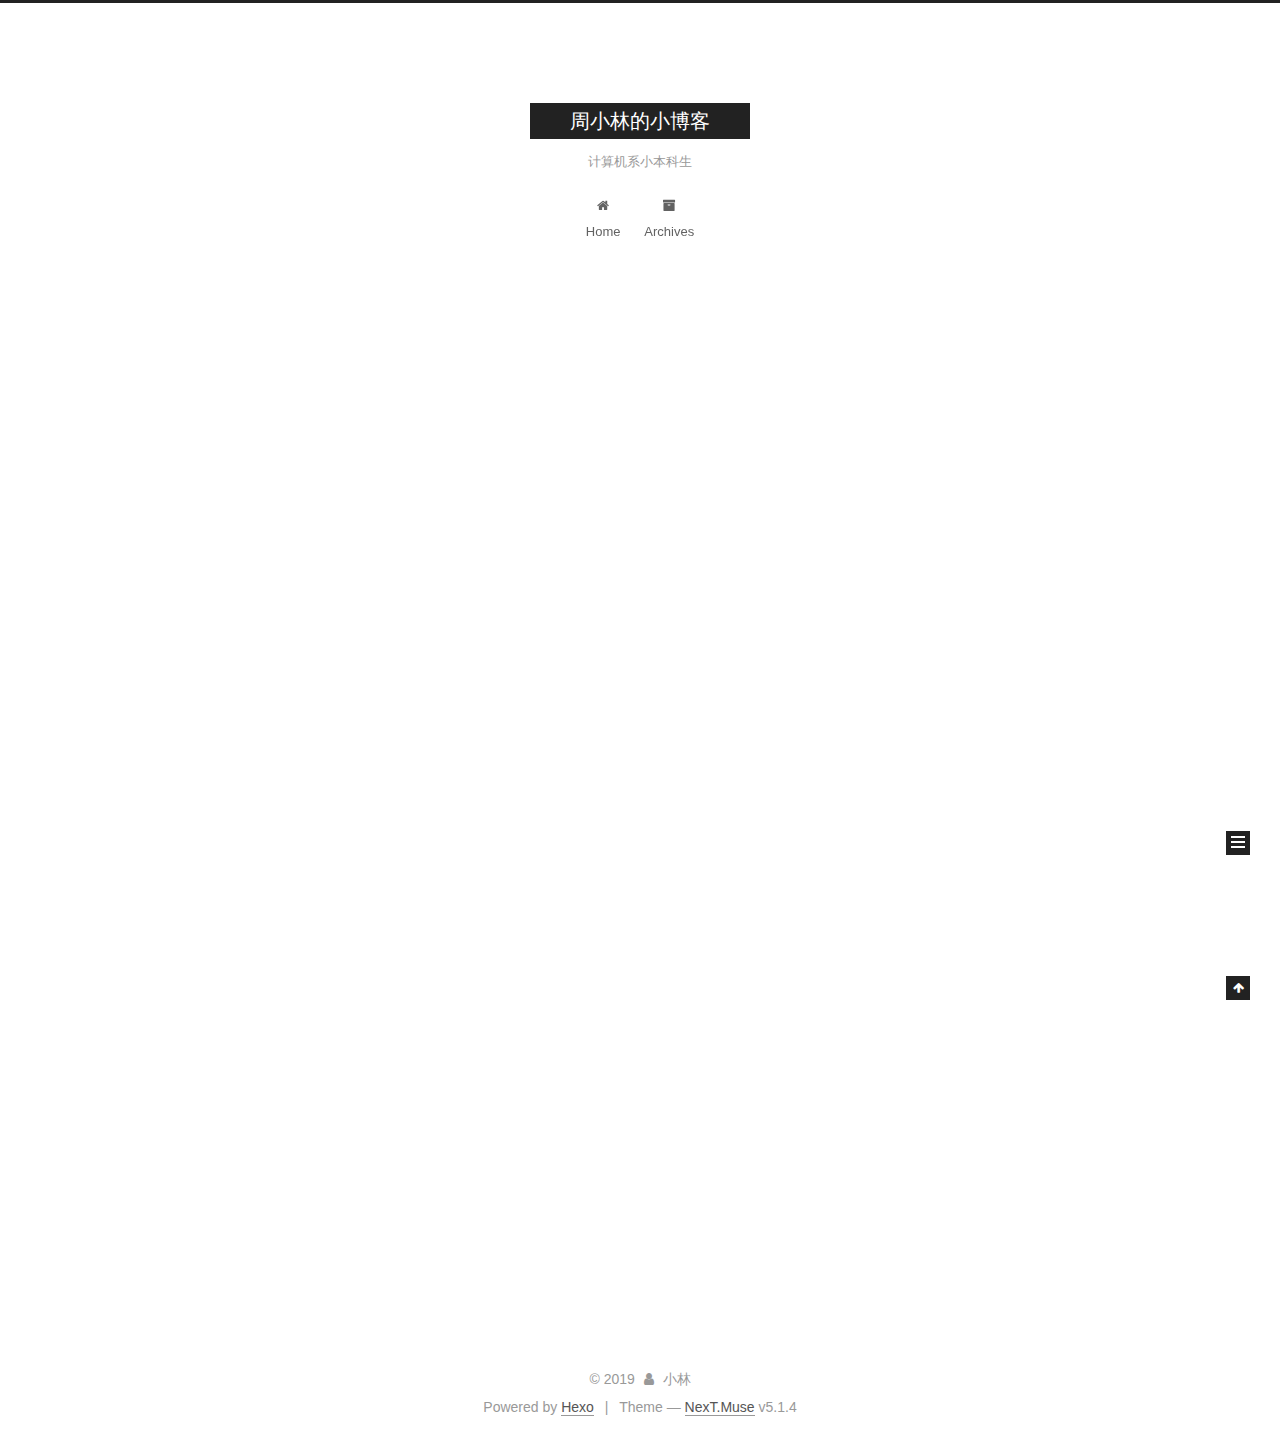
==== commit aed559d2: "Site updated: 2019-05-25 15:42:27" ====
--- a/index.html
+++ b/index.html
@@ -5,7 +5,7 @@
   
 
 
-<html class="theme-next muse use-motion" lang>
+<html class="theme-next muse use-motion" lang="中文（Chinese）">
 <head><meta name="generator" content="Hexo 3.8.0">
   <meta charset="UTF-8">
 <meta http-equiv="X-UA-Compatible" content="IE=edge">
@@ -79,13 +79,16 @@
 
 
 
+<meta name="description" content="这是我记录学习和记录生活的地方">
 <meta property="og:type" content="website">
-<meta property="og:title" content="Hexo">
+<meta property="og:title" content="周小林的小博客">
 <meta property="og:url" content="http://yoursite.com/index.html">
-<meta property="og:site_name" content="Hexo">
-<meta property="og:locale" content="default">
+<meta property="og:site_name" content="周小林的小博客">
+<meta property="og:description" content="这是我记录学习和记录生活的地方">
+<meta property="og:locale" content="中文（Chinese）">
 <meta name="twitter:card" content="summary">
-<meta name="twitter:title" content="Hexo">
+<meta name="twitter:title" content="周小林的小博客">
+<meta name="twitter:description" content="这是我记录学习和记录生活的地方">
 
 
 
@@ -121,7 +124,7 @@
 
 
 
-  <title>Hexo</title>
+  <title>周小林的小博客</title>
   
 
 
@@ -133,7 +136,7 @@
 
 </head>
 
-<body itemscope itemtype="http://schema.org/WebPage" lang="default">
+<body itemscope itemtype="http://schema.org/WebPage" lang="中文（Chinese）">
 
   
   
@@ -152,12 +155,12 @@
     <div class="custom-logo-site-title">
       <a href="/" class="brand" rel="start">
         <span class="logo-line-before"><i></i></span>
-        <span class="site-title">Hexo</span>
+        <span class="site-title">周小林的小博客</span>
         <span class="logo-line-after"><i></i></span>
       </a>
     </div>
       
-        <p class="site-subtitle"></p>
+        <p class="site-subtitle">计算机系小本科生</p>
       
   </div>
 
@@ -232,13 +235,13 @@
     <link itemprop="mainEntityOfPage" href="http://yoursite.com/2019/05/25/hello-world/">
 
     <span hidden itemprop="author" itemscope itemtype="http://schema.org/Person">
-      <meta itemprop="name" content="John Doe">
+      <meta itemprop="name" content="小林">
       <meta itemprop="description" content>
       <meta itemprop="image" content="/images/avatar.gif">
     </span>
 
     <span hidden itemprop="publisher" itemscope itemtype="http://schema.org/Organization">
-      <meta itemprop="name" content="Hexo">
+      <meta itemprop="name" content="周小林的小博客">
     </span>
 
     
@@ -379,8 +382,8 @@
         <div class="site-overview">
           <div class="site-author motion-element" itemprop="author" itemscope itemtype="http://schema.org/Person">
             
-              <p class="site-author-name" itemprop="name">John Doe</p>
-              <p class="site-description motion-element" itemprop="description"></p>
+              <p class="site-author-name" itemprop="name">小林</p>
+              <p class="site-description motion-element" itemprop="description">这是我记录学习和记录生活的地方</p>
           </div>
 
           <nav class="site-state motion-element">
@@ -435,7 +438,7 @@
   <span class="with-love">
     <i class="fa fa-user"></i>
   </span>
-  <span class="author" itemprop="copyrightHolder">John Doe</span>
+  <span class="author" itemprop="copyrightHolder">小林</span>
 
   
 </div>
--- a/css/main.css
+++ b/css/main.css
@@ -1822,7 +1822,7 @@
   width: 4px;
   height: 4px;
   border-radius: 50%;
-  background: #a3ffa1;
+  background: #8894ed;
 }
 .links-of-blogroll {
   font-size: 13px;
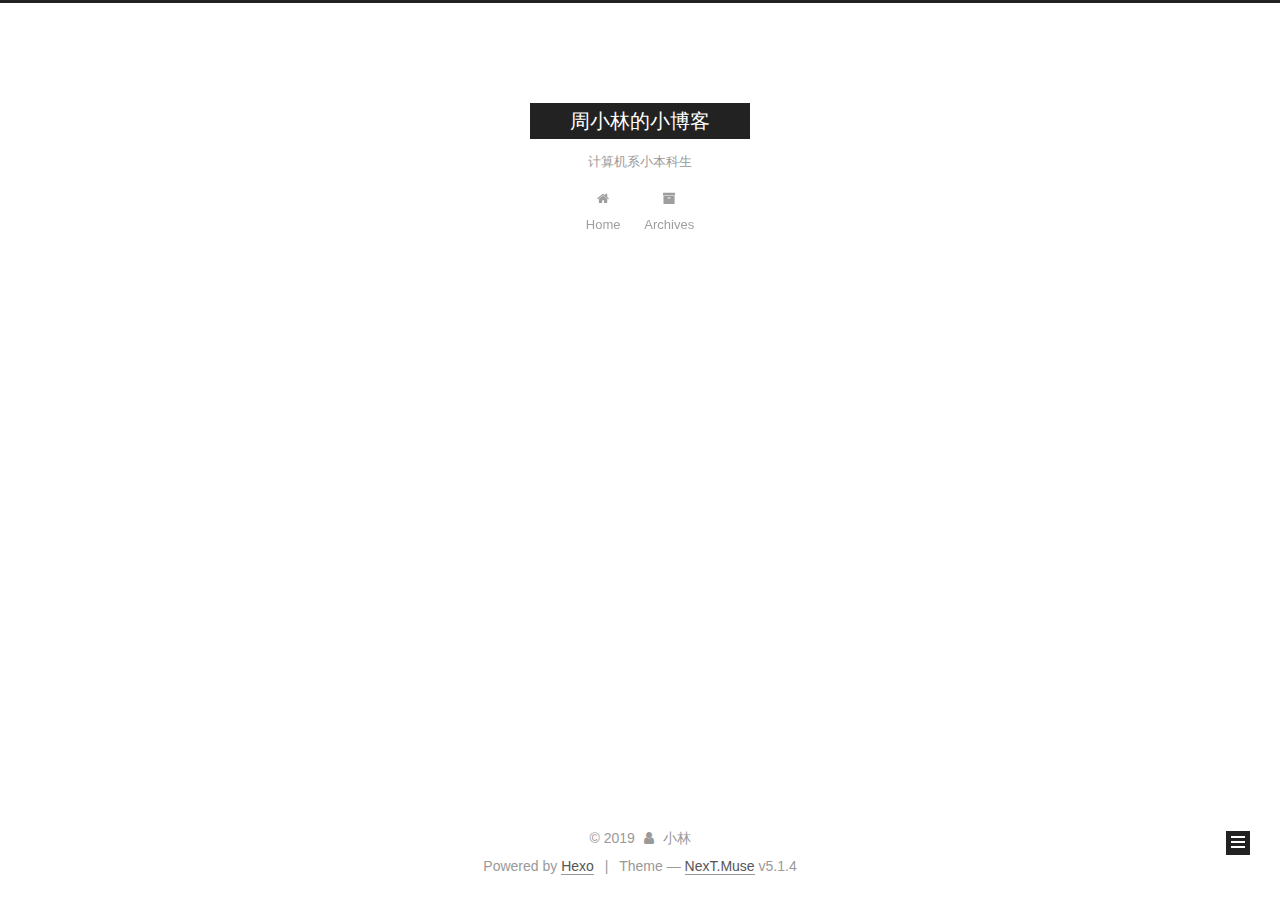
==== commit 33608b6d: "Site updated: 2019-05-25 17:48:49" ====
--- a/index.html
+++ b/index.html
@@ -251,7 +251,7 @@
         
           <h1 class="post-title" itemprop="name headline">
                 
-                <a class="post-title-link" href="/2019/05/25/hello-world/" itemprop="url">Hello World</a></h1>
+                <a class="post-title-link" href="/2019/05/25/hello-world/" itemprop="url">Hello</a></h1>
         
 
         <div class="post-meta">
@@ -303,15 +303,7 @@
       
         
           
-            <p>Welcome to <a href="https://hexo.io/" target="_blank" rel="noopener">Hexo</a>! This is your very first post. Check <a href="https://hexo.io/docs/" target="_blank" rel="noopener">documentation</a> for more info. If you get any problems when using Hexo, you can find the answer in <a href="https://hexo.io/docs/troubleshooting.html" target="_blank" rel="noopener">troubleshooting</a> or you can ask me on <a href="https://github.com/hexojs/hexo/issues" target="_blank" rel="noopener">GitHub</a>.</p>
-<h2 id="Quick-Start"><a href="#Quick-Start" class="headerlink" title="Quick Start"></a>Quick Start</h2><h3 id="Create-a-new-post"><a href="#Create-a-new-post" class="headerlink" title="Create a new post"></a>Create a new post</h3><figure class="highlight bash"><table><tr><td class="gutter"><pre><span class="line">1</span><br></pre></td><td class="code"><pre><span class="line">$ hexo new <span class="string">"My New Post"</span></span><br></pre></td></tr></table></figure>
-<p>More info: <a href="https://hexo.io/docs/writing.html" target="_blank" rel="noopener">Writing</a></p>
-<h3 id="Run-server"><a href="#Run-server" class="headerlink" title="Run server"></a>Run server</h3><figure class="highlight bash"><table><tr><td class="gutter"><pre><span class="line">1</span><br></pre></td><td class="code"><pre><span class="line">$ hexo server</span><br></pre></td></tr></table></figure>
-<p>More info: <a href="https://hexo.io/docs/server.html" target="_blank" rel="noopener">Server</a></p>
-<h3 id="Generate-static-files"><a href="#Generate-static-files" class="headerlink" title="Generate static files"></a>Generate static files</h3><figure class="highlight bash"><table><tr><td class="gutter"><pre><span class="line">1</span><br></pre></td><td class="code"><pre><span class="line">$ hexo generate</span><br></pre></td></tr></table></figure>
-<p>More info: <a href="https://hexo.io/docs/generating.html" target="_blank" rel="noopener">Generating</a></p>
-<h3 id="Deploy-to-remote-sites"><a href="#Deploy-to-remote-sites" class="headerlink" title="Deploy to remote sites"></a>Deploy to remote sites</h3><figure class="highlight bash"><table><tr><td class="gutter"><pre><span class="line">1</span><br></pre></td><td class="code"><pre><span class="line">$ hexo deploy</span><br></pre></td></tr></table></figure>
-<p>More info: <a href="https://hexo.io/docs/deployment.html" target="_blank" rel="noopener">Deployment</a></p>
+            <p>欢迎来到我的博客！ 我是一名练习时长两年的计算机系本科练习生，我喜欢拿起键盘复制粘贴就是干！现在的大学生能有什么压力，从入门到放弃，实在不行转专业都挺省心的。（手动滑稽）希望大家多多交流！这是我的<a href="https://github.com/fenglin-Zhou" target="_blank" rel="noopener">Github</a>，走过路过不要错过，吃不了亏上不了当！</p>
 
           
         
